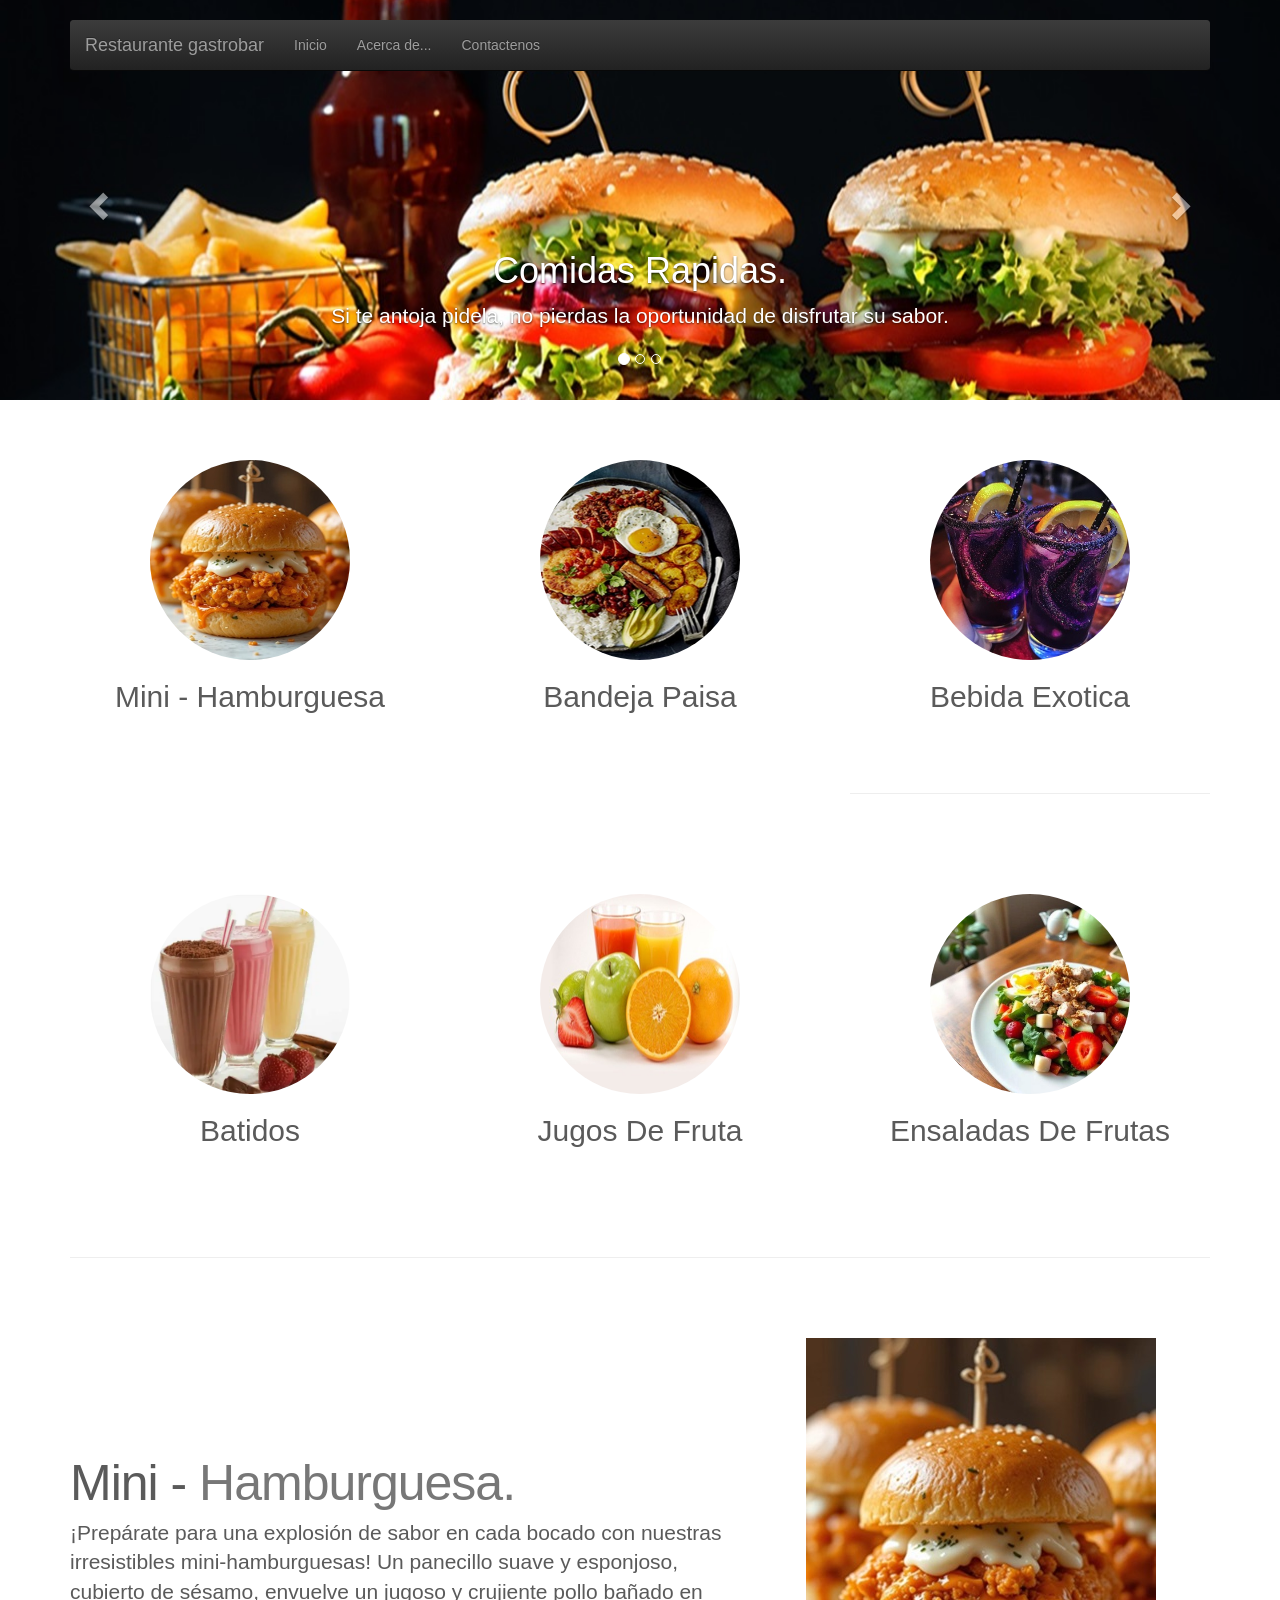
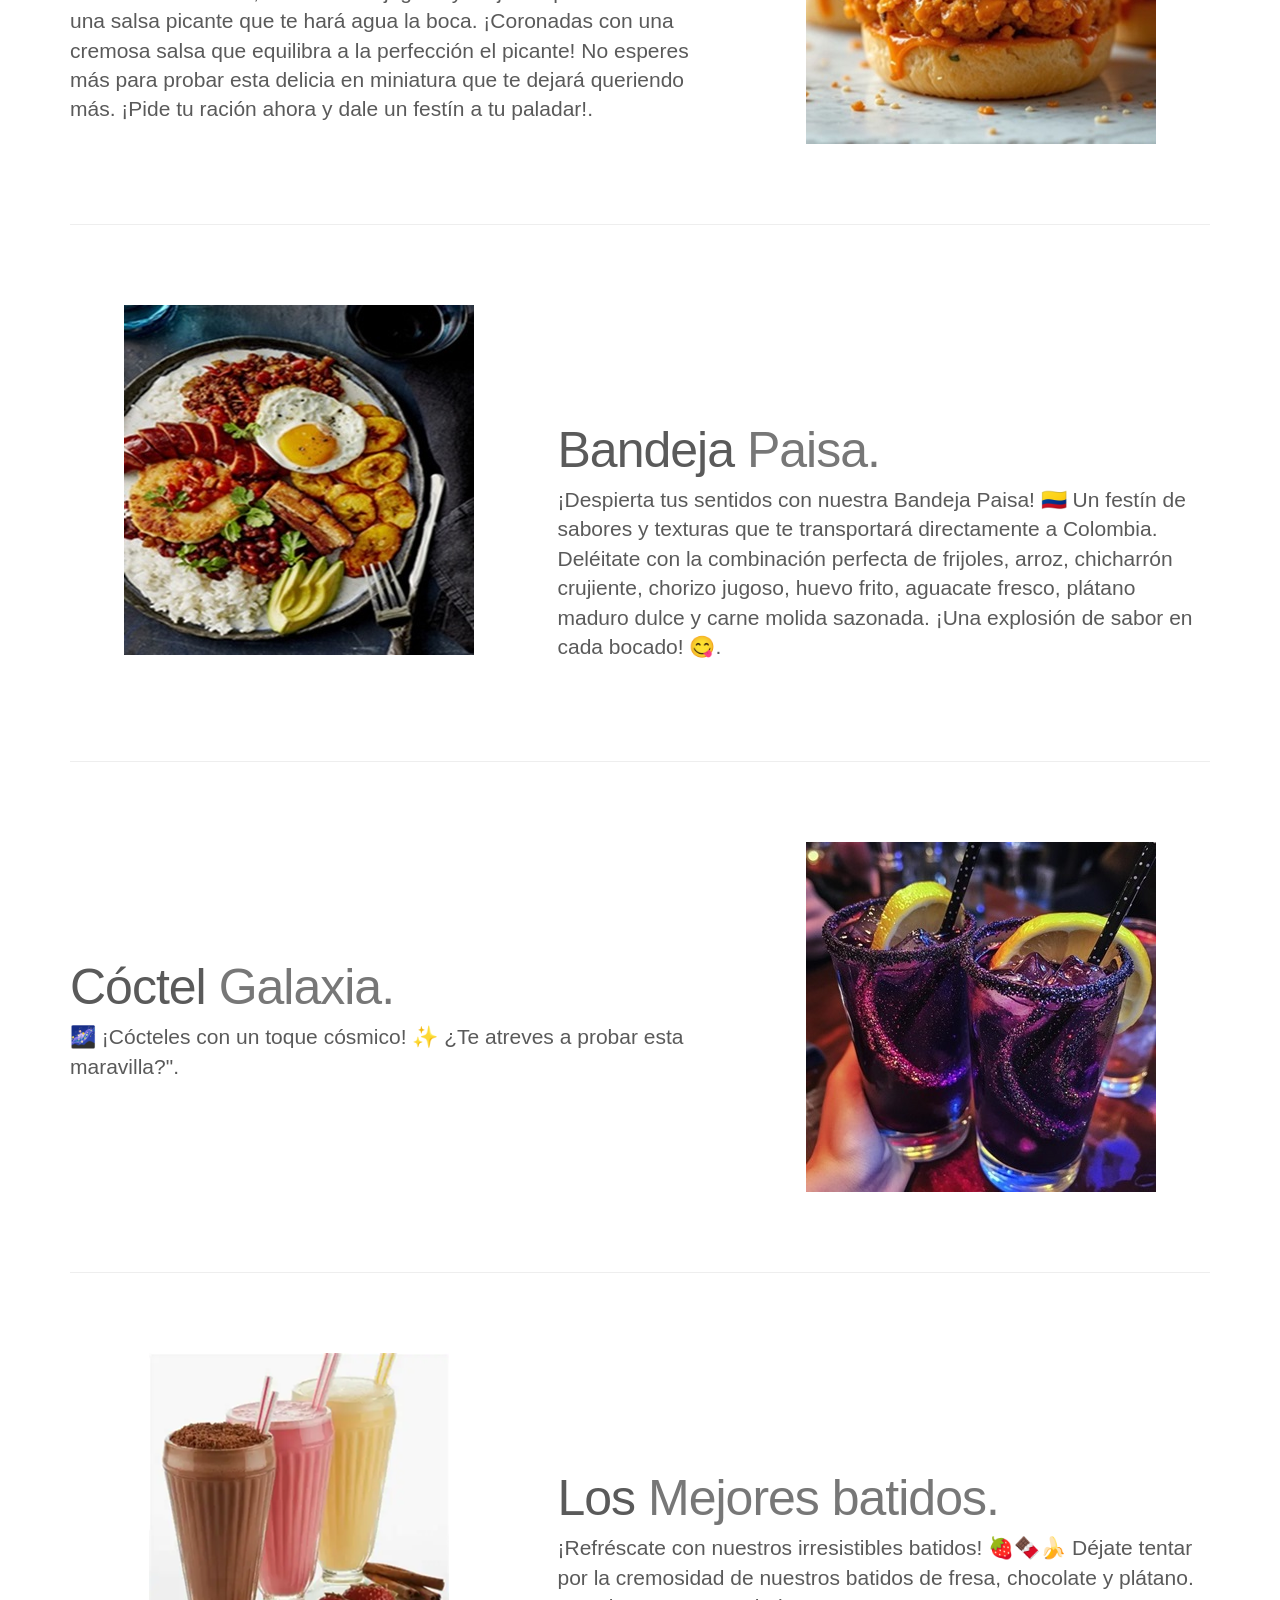
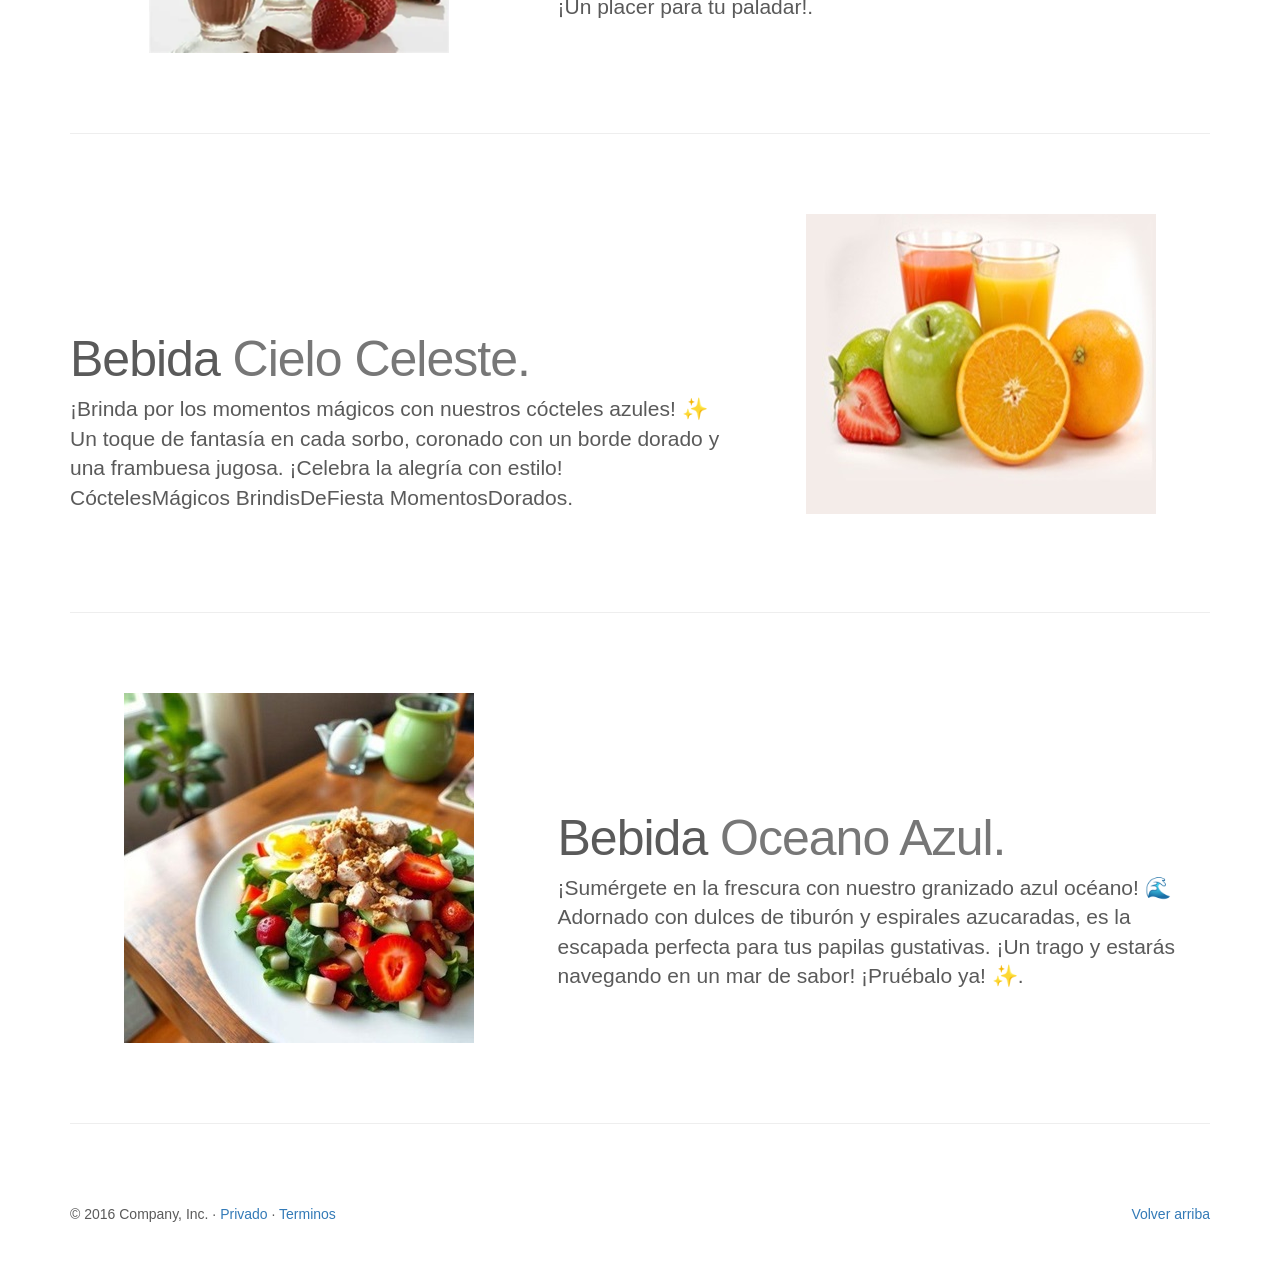
==== index.html @ e4149eae "Restore index.html with original content" ====
<!doctype html>
<html lang="es">
  <head>
    <meta charset="utf-8">
    <meta http-equiv="X-UA-Compatible" content="IE=edge">
    <meta name="viewport" content="width=device-width, initial-scale=1">
    <!-- Las 3 meta etiquetas anteriores *deben* ir primero en el encabezado; cualquier otro contenido del encabezado debe ir *después* de estas etiquetas    -->
    <meta name="description" content="">
    <meta name="author" content="">
    <link rel="icon" href="../../favicon.ico">
    <link rel="canonical" href="https://getbootstrap.com/docs/3.4/examples/carousel/">

    <title>Ejemplo de pagina web</title>

   <!-- CSS más reciente compilado y minificado -->
<link rel="stylesheet" href="https://cdn.jsdelivr.net/npm/bootstrap@3.4.1/dist/css/bootstrap.min.css" integrity="sha384-HSMxcRTRxnN+Bdg0JdbxYKrThecOKuH5zCYotlSAcp1+c8xmyTe9GYg1l9a69psu" crossorigin="anonymous">

<!--Tema opcional -->
<link rel="stylesheet" href="https://cdn.jsdelivr.net/npm/bootstrap@3.4.1/dist/css/bootstrap-theme.min.css" integrity="sha384-6pzBo3FDv/PJ8r2KRkGHifhEocL+1X2rVCTTkUfGk7/0pbek5mMa1upzvWbrUbOZ" crossorigin="anonymous">
    <link href="../../assets/css/ie10-viewport-bug-workaround.css" rel="stylesheet">
    <script src="../../assets/js/ie-emulation-modes-warning.js"></script>
    <link href="css/carrusel.css" rel="stylesheet">
  </head>
<!-- NAVBAR
================================================== -->
  <body>
    <div class="navbar-wrapper">
      <div class="container">
        <nav class="navbar navbar-inverse navbar-static-top">
          <div class="container">
            <div class="navbar-header">
              <button type="button" class="navbar-toggle collapsed" data-toggle="collapse" data-target="#navbar" aria-expanded="false" aria-controls="navbar">
                <span class="sr-only">Toggle navigation</span>
                <span class="icon-bar"></span>
                <span class="icon-bar"></span>
                <span class="icon-bar"></span>
              </button>
              <a class="navbar-brand" href="#">Restaurante gastrobar</a>
            </div>
            <div id="navbar" class="navbar-collapse collapse">
              <ul class="nav navbar-nav">
                <li><a href="#">Inicio</a></li>
                <li ><a href="informacion.html" target="_blank" rel="noopener noreferrer">Acerca de...</a></li>
                <li ><a href="contactos.html" target="_blank" rel="noopener noreferrer">Contactenos</a></li>
              </ul>
            </div>
          </div>
        </nav>
      </div>
    </div>


    <!-- Carrusel
    ================================================== -->
    <div id="myCarousel" class="carousel slide" data-ride="carousel">
      <!-- Indicadores -->
      <ol class="carousel-indicators">
        <li data-target="#myCarousel" data-slide-to="0" class="active"></li>
        <li data-target="#myCarousel" data-slide-to="1"></li>
        <li data-target="#myCarousel" data-slide-to="2"></li>
      </ol>
      <div class="carousel-inner" role="listbox">
        <div class="item active">
          <img class="first-slide" src="img/demo3.jpg" alt="First slide">
          <div class="container">
            <div class="carousel-caption">
              <h1>Comidas Rapidas.</h1>
              <p>Si te antoja pidela,  no pierdas la oportunidad de disfrutar su sabor.</p>
            </div>
          </div>
        </div>
        <div class="item">
          <img class="second-slide" src="img/bebida10.jpg" alt="Second slide">
          <div class="container">
            <div class="carousel-caption">
              <h1>Bebidas.</h1>
              <p>No solo probaras una si no que  disfrutaras de una mas.</p>
            </div>
          </div>
          </div>
          <div class="item">
           <img class="Third-slide" src="img/demo4.jpg" alt="Third slide">
           <div class="container">
            <div class="carousel-caption">
              <h1>Asados.</h1>
              <p>Probaras los mejores platos hechos a la plancha.</p>
            </div>
          </div>
        </div>
        
      </div>
      <a class="left carousel-control" href="#myCarousel" role="button" data-slide="prev">
        <span class="glyphicon glyphicon-chevron-left" aria-hidden="true"></span>
        <span class="sr-only">Previous</span>
      </a>
      <a class="right carousel-control" href="#myCarousel" role="button" data-slide="next">
        <span class="glyphicon glyphicon-chevron-right" aria-hidden="true"></span>
        <span class="sr-only">Next</span>
      </a>
    </div><!-- /.carrusel -->


    <!-- Mensajes de marketing y características
    ================================================== -->
    <!-- Envuelve el resto de la página en otro contenedor para centrar todo el contenido. -->

    <div class="container marketing">

      <!-- Tres columnas de texto debajo del carrusel -->
      <div class="row">
        <div class="col-lg-4">
          <a href="#destino-comida">
    <img class="img-circle" src="img/comida99.jpg" alt="Generic placeholder image" width="200" height="200"></a>
          <h2>Mini - Hamburguesa</h2>
          <p></p>
        </div><!-- /.col-lg-4 -->
        <div class="col-lg-4">
          <a href="#seccion-comida2"><img class="img-circle" src="img/comida2.jpg" alt="Generic placeholder image" width="200" height="200"></a>
          <h2>Bandeja Paisa</h2>
          
        </div><!-- /.col-lg-4 -->
        <div class="col-lg-4">
          <a href="#seccion-bebida"><img class="img-circle" src="img/bebida3.jpg" alt="Generic placeholder image" width="200" height="200"></a>
          <h2>Bebida Exotica</h2>
          <hr class="featurette-divider">
        </div><!-- /.col-lg-4 -->
         <div class="col-lg-4">
          <img class="img-circle" src="img/bebida11.webp" alt="Generic placeholder image" width="200" height="200">
          <h2>Batidos</h2>
                 
        </div><!-- /.col-lg-4 -->
        <div class="col-lg-4">
          <a href="#seccion-jugo"><img class="img-circle" src="img/bebida14.jpg" alt="Generic placeholder image" width="200" height="200"></a>
          <h2>Jugos De Fruta</h2>
                    
        </div><!-- /.col-lg-4 -->
        <div class="col-lg-4">
         <a href="#seccion-ensalada"> <img class="img-circle" src="img/ensalada2.jpeg" alt="Generic placeholder image" width="200" height="200"></a>
          <h2>Ensaladas De Frutas</h2>
                   
        </div><!-- /.col-lg-4 -->
      </div><!-- /.row -->
      


      <!-- INICIAR LOS REPORTAJES  -->

      <hr class="featurette-divider">

      <div class="row featurette">
        <div class="col-md-7">
          <h2 class="featurette-heading">Mini - <span class="text-muted">Hamburguesa.</span></h2>
          <p class="lead">¡Prepárate para una explosión de sabor en cada bocado con nuestras irresistibles mini-hamburguesas! Un panecillo suave y esponjoso, cubierto de sésamo, envuelve un jugoso y crujiente pollo bañado en una salsa picante que te hará agua la boca. ¡Coronadas con una cremosa salsa que equilibra a la perfección el picante! No esperes más para probar esta delicia en miniatura que te dejará queriendo más. ¡Pide tu ración ahora y dale un festín a tu paladar!.</p>
        </div>
        <div class="col-md-5">
          <img class="featurette-image img-responsive center-block" src="img/comida100.jpg" alt="Generic placeholder image" id="destino-comida">
        </div>
      </div>

      <hr class="featurette-divider">

      <div class="row featurette">
        <div class="col-md-7 col-md-push-5">
          <h2 class="featurette-heading">Bandeja <span class="text-muted">Paisa.</span></h2>
          <p class="lead">¡Despierta tus sentidos con nuestra Bandeja Paisa! 🇨🇴 Un festín de sabores y texturas que te transportará directamente a Colombia. Deléitate con la combinación perfecta de frijoles, arroz, chicharrón crujiente, chorizo jugoso, huevo frito, aguacate fresco, plátano maduro dulce y carne molida sazonada. ¡Una explosión de sabor en cada bocado! 😋.</p>
        </div>
        <div class="col-md-5 col-md-pull-7">
          <img class="featurette-image img-responsive center-block" src="img/comida2.jpg" alt="Generic placeholder image" id="seccion-comida2">
        </div>
      </div>

      <hr class="featurette-divider">

      <div class="row featurette">
        <div class="col-md-7">
          <h2 class="featurette-heading">Cóctel   <span class="text-muted">Galaxia.</span></h2>
          <p class="lead">🌌 ¡Cócteles con un toque cósmico! ✨ ¿Te atreves a probar esta maravilla?".</p>
        </div>
        <div class="col-md-5">
          <img class="featurette-image img-responsive center-block" src="img/bebida3.jpg" alt="Generic placeholder image" id="seccion-bebida">
        </div>
      </div>
      <hr class="featurette-divider">

      <div class="row featurette">
        <div class="col-md-7 col-md-push-5">
          <h2 class="featurette-heading">Los <span class="text-muted">Mejores batidos.</span></h2>
          <p class="lead">¡Refréscate con nuestros irresistibles batidos! 🍓🍫🍌
                           Déjate tentar por la cremosidad de nuestros batidos de fresa, chocolate y plátano. ¡Un placer para tu paladar!.</p>
        </div>
        <div class="col-md-5 col-md-pull-7">
          <img class="featurette-image img-responsive center-block" src="img/bebida15.png" alt="Generic placeholder image" id="seccion-comida2">
        </div>
      </div>
      <hr class="featurette-divider">
     
      <div class="row featurette">
        <div class="col-md-7">
          <h2 class="featurette-heading">Bebida  <span class="text-muted">Cielo Celeste.</span></h2>
          <p class="lead">¡Brinda por los momentos mágicos con nuestros cócteles azules! ✨ Un toque de fantasía en cada sorbo, coronado con un borde dorado y una frambuesa jugosa. ¡Celebra la alegría con estilo! CóctelesMágicos BrindisDeFiesta MomentosDorados.</p>
        </div>
        <div class="col-md-5">
          <img class="featurette-image img-responsive center-block" src="img/bebida14.jpg" alt="Generic placeholder image" id="seccion-jugo">
        </div>
      </div>
      <hr class="featurette-divider">

      <div class="row featurette">
        <div class="col-md-7 col-md-push-5">
          <h2 class="featurette-heading">Bebida <span class="text-muted">Oceano Azul.</span></h2>
          <p class="lead">¡Sumérgete en la frescura con nuestro granizado azul océano! 🌊 Adornado con dulces de tiburón y espirales azucaradas, es la escapada perfecta para tus papilas gustativas. ¡Un trago y estarás navegando en un mar de sabor! ¡Pruébalo ya! ✨.</p>
        </div>
        <div class="col-md-5 col-md-pull-7">
          <img class="featurette-image img-responsive center-block" src="img/ensalada2.jpeg" alt="Generic placeholder image" id="seccion-ensalada">
        </div>
      </div>
      <hr class="featurette-divider">

      
      
      <!-- /TERMINAR LOS REPORTAJES -->


      <!-- FOOTER -->
      <footer>
        <p class="pull-right"><a href="#">Volver arriba</a></p>
        <p>&copy; 2016 Company, Inc. &middot; <a href="#">Privado</a> &middot; <a href="#">Terminos</a></p>
      </footer>

    </div><!-- /.contenedor -->


    <!-- Bootstrap core JavaScript
    ================================================== -->
    <!-- Colocado al final del documento para que las páginas se carguen más rápido -->
    <script src="https://code.jquery.com/jquery-1.12.4.min.js" integrity="sha384-nvAa0+6Qg9clwYCGGPpDQLVpLNn0fRaROjHqs13t4Ggj3Ez50XnGQqc/r8MhnRDZ" crossorigin="anonymous"></script>
    <script>window.jQuery || document.write('<script src="../../assets/js/vendor/jquery.min.js"><\/script>')</script>
    <script src="https://cdn.jsdelivr.net/npm/bootstrap@3.4.1/dist/js/bootstrap.min.js" integrity="sha384-aJ21OjlMXNL5UyIl/XNwTMqvzeRMZH2w8c5cRVpzpU8Y5bApTppSuUkhZXN0VxHd" crossorigin="anonymous"></script>  
    <!-- Solo para hacer que nuestras imágenes de marcador de posición funcionen. ¡No copies realmente la siguiente línea! -->
    <script src="../../assets/js/vendor/holder.min.js"></script>
    <!-- IE10 viewport hack for Surface/desktop Windows 8 bug -->
    <script src="../../assets/js/ie10-viewport-bug-workaround.js"></script>
  </body>
</html>
---- css/carrusel.css ----
/* ESTILOS GLOBALES
 * Espaciado debajo del pie de página y texto del cuerpo más ligero
* -------------------------------------------------- */

body {
  padding-bottom: 40px;
  color: #5a5a5a;
 
}


/* PERSONALIZAR LA BARRA DE NAVEGACIÓN
-------------------------------------------------- */

/* Clase especial en .container que rodea a .navbar, utilizada para posicionarla en su lugar. */
.navbar-wrapper {
  position: absolute;
  top: 0;
  right: 0;
  left: 0;
  z-index: 20;
}

/* Gira el relleno para una visualización adecuada en ventanas estrechas */
.navbar-wrapper > .container {
  padding-right: 0;
  padding-left: 0;
}
.navbar-wrapper .navbar {
  padding-right: 15px;
  padding-left: 15px;
}
.navbar-wrapper .navbar .container {
  width: auto;
}


/* PERSONALIZAR EL CARRUSEL
-------------------------------------------------- */

/* Clase base de carrusel */
.carousel-inner > .item > img {
  /* Asegura que la imagen siempre ocupe el 100% del ancho y la altura */
  width: 100%;
  height: 100%;
  /* Mantiene la proporción de la imagen y la hace cubrir el contenedor.
     Las partes sobrantes se recortan (crop). */
  object-fit: cover;
  /* El resto de tus propiedades, ajustadas: */
  position: absolute; /* Mantenemos el posicionamiento absoluto */
  top: 0;
  left: 0;
}

/* También es crucial ajustar la altura de los contenedores: */
.carousel .item {
  /* Establece una altura fija para el contenedor del slide.
     Asegúrate de que esta altura coincida con la altura que quieres para la imagen. */
  height: 400px; /* Cambiado de 250px a 450px para coincidir con la altura deseada */
  background-color: #777;
}

/* La altura del contenedor principal puede mantenerse o ajustarse según necesites */
.carousel {
  height: 400px; /* Coincide con la altura del item */
  margin-bottom: 60px;

}


/* CONTENIDO DE MARKETING
-------------------------------------------------- */

/* Center align the text within the three columns below the carousel */
.marketing .col-lg-4 {
  margin-bottom: 20px;
  text-align: center;
}
.marketing h2 {
  font-weight: 400;
}
.marketing .col-lg-4 p {
  margin-right: 10px;
  margin-left: 10px;
}
/* --- ESTILOS PARA EL EFECTO DE IMAGEN (SOBRESALIR) --- */

/* Estilos base para la imagen con la clase img-circle */
.img-circle {
    /* Agrega una transición suave para la animación */
    transition: transform 0.3s ease-in-out, box-shadow 0.3s ease-in-out;
    
    /* 1. Mantenemos display: block; para la transformación. */
    display: block; 
    
    /* 2. ¡La Solución! Esto centra el elemento 'block' horizontalmente. */
    margin: 0 auto; 
}

/* Estilos al pasar el puntero (el efecto "sobresalir") */
.img-circle:hover {
    /* Escala: agranda la imagen ligeramente (por ejemplo, un 5%) */
    transform: scale(1.05); 
    
    /* Sombra: añade una sombra para el efecto de "elevación" */
    box-shadow: 0 8px 16px rgba(0, 0, 0, 0.3); 
    
    cursor: pointer; /* Cambia el cursor para indicar interactividad */
}


/* REPORTAJES
------------------------- */

.featurette-divider {
  margin: 80px 0; /* Deja más espacio entre los <hr> de Bootstrap */
}

/* Thin out the marketing headings */
.featurette-heading {
  font-weight: 300;
  line-height: 1;
  letter-spacing: -1px;
}


/* CSS RESPONSIVO
-------------------------------------------------- */

@media (min-width: 768px) {
  /* Posicionamiento de la barra de navegación foo */
  .navbar-wrapper {
    margin-top: 20px;
  }
  .navbar-wrapper .container {
    padding-right: 15px;
    padding-left: 15px;
  }
  .navbar-wrapper .navbar {
    padding-right: 0;
    padding-left: 0;
    border-radius: 4px; /* La barra de navegación se despega de la parte superior, así que redondeamos las esquinas */
  }

  /* Aumentar el tamaño del contenido del carrusel */
  .carousel-caption p {
    margin-bottom: 20px;
    font-size: 21px;
    line-height: 1.4;
  }

  .featurette-heading {
    font-size: 50px;
  }
} /* <--- ¡Esta llave cierra la media query de 768px! */

/* El siguiente bloque estaba incorrecto */
@media (min-width: 992px) {
  .featurette-heading { /* <-- ¡Llave de apertura añadida! */
    margin-top: 120px;
  } /* <-- ¡Llave de cierre añadida! */
}
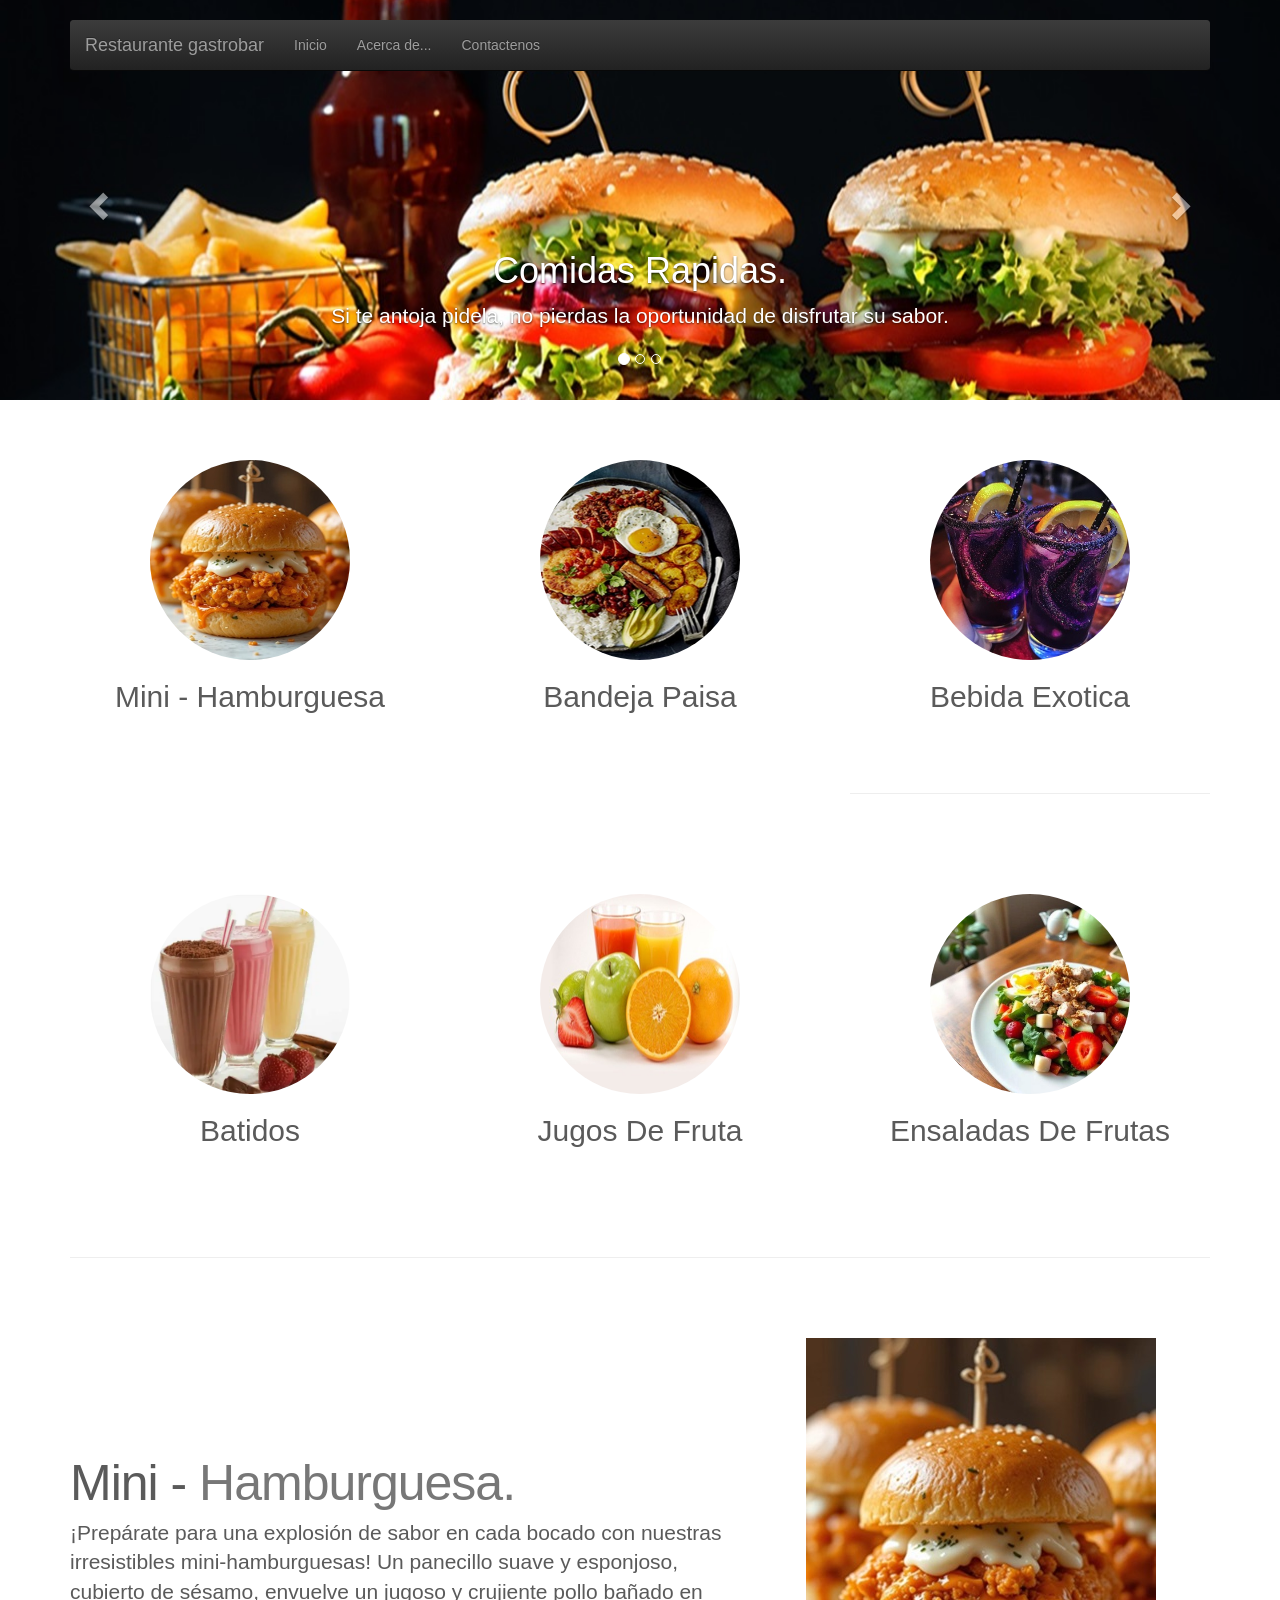
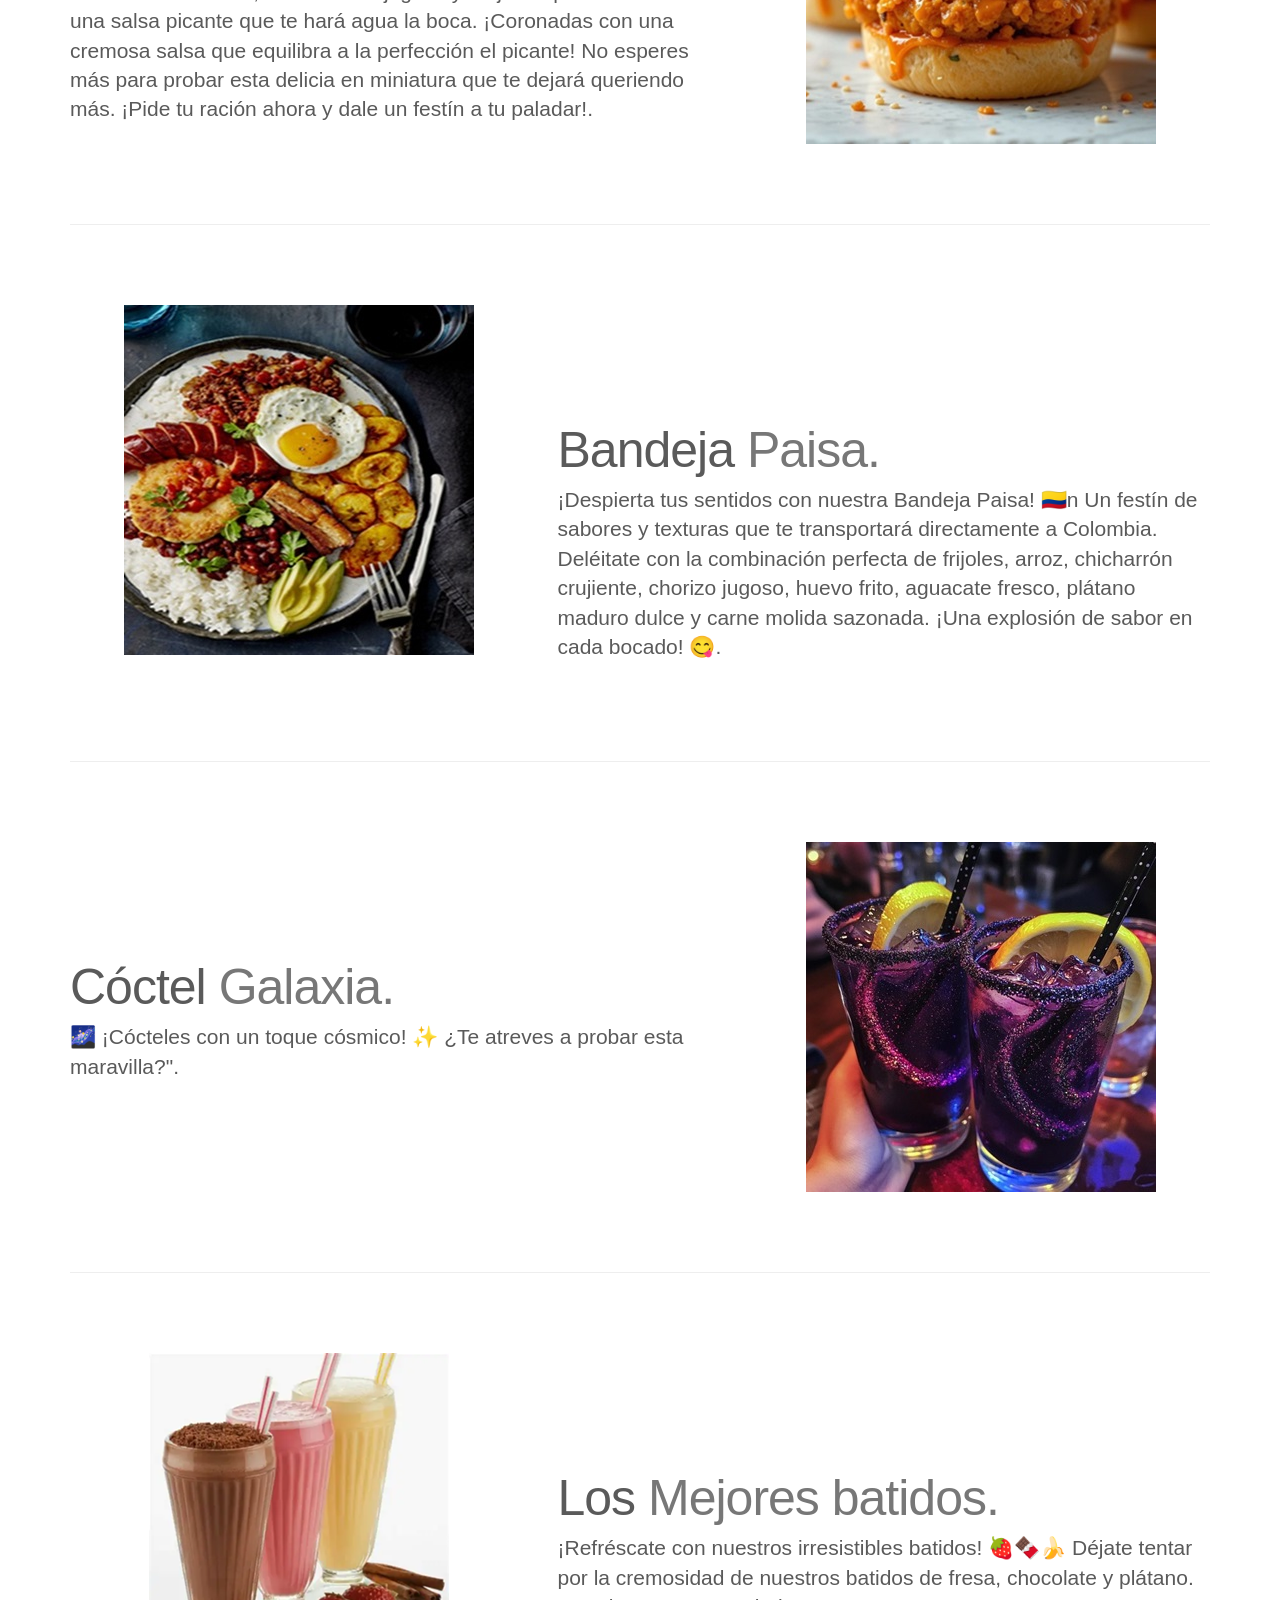
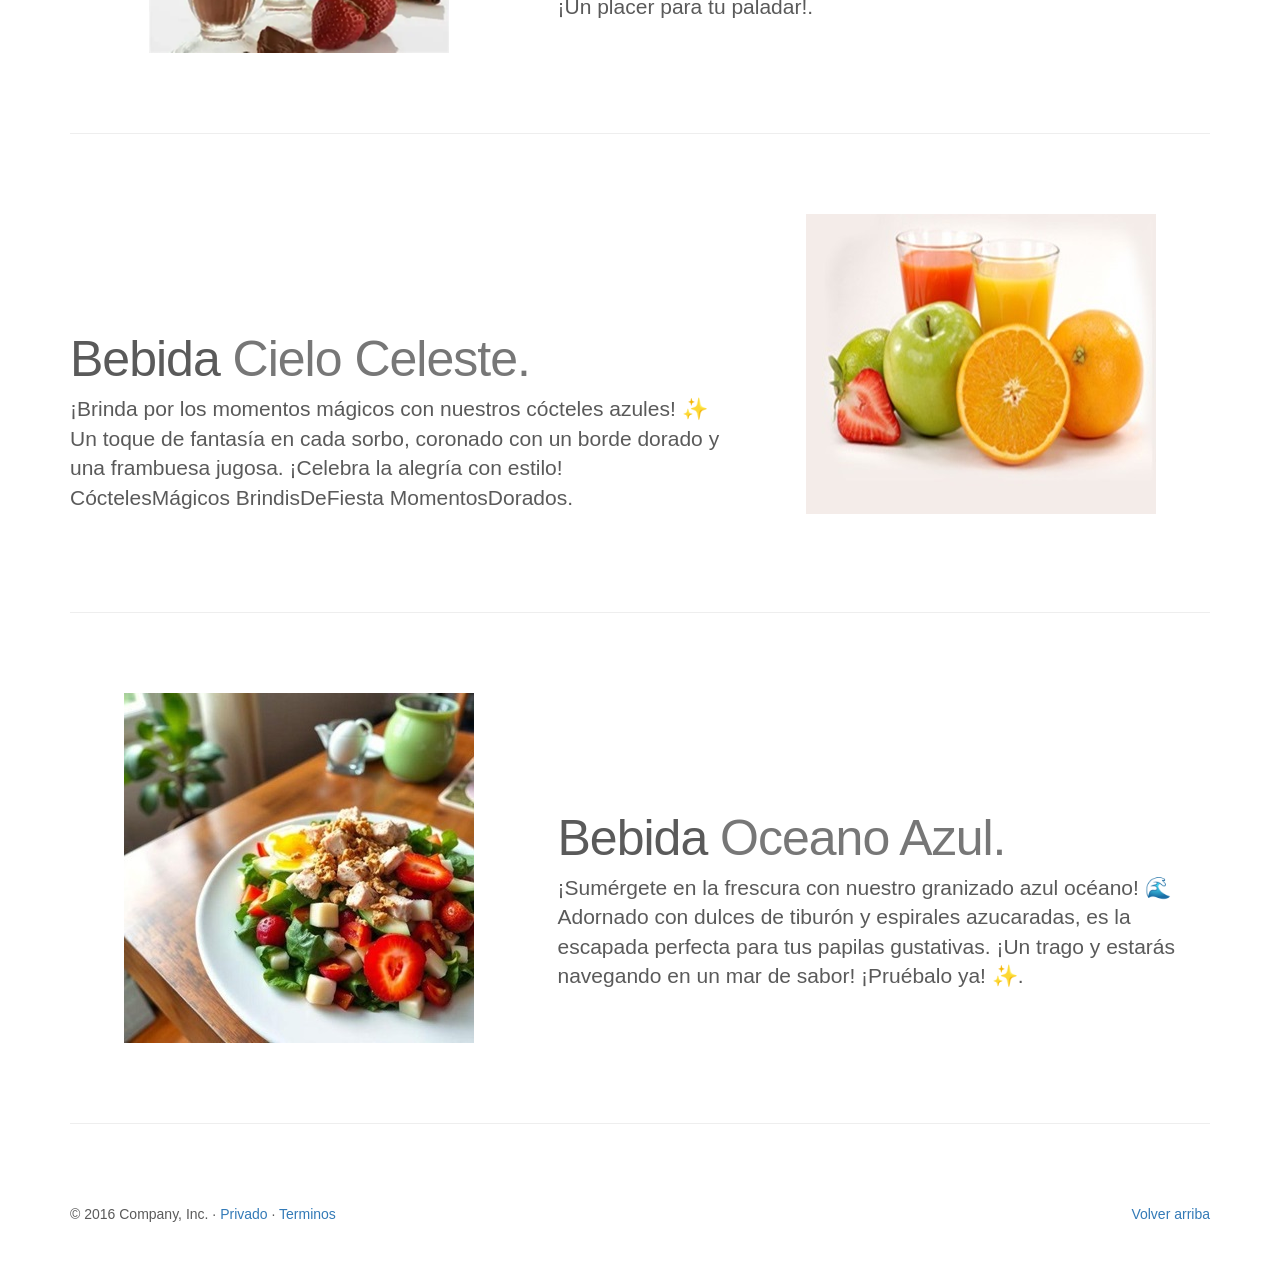
==== commit 0cb4dce3: "Restore index.html with original content" ====
--- a/index.html
+++ b/index.html
@@ -163,7 +163,7 @@
       <div class="row featurette">
         <div class="col-md-7 col-md-push-5">
           <h2 class="featurette-heading">Bandeja <span class="text-muted">Paisa.</span></h2>
-          <p class="lead">¡Despierta tus sentidos con nuestra Bandeja Paisa! 🇨🇴 Un festín de sabores y texturas que te transportará directamente a Colombia. Deléitate con la combinación perfecta de frijoles, arroz, chicharrón crujiente, chorizo jugoso, huevo frito, aguacate fresco, plátano maduro dulce y carne molida sazonada. ¡Una explosión de sabor en cada bocado! 😋.</p>
+          <p class="lead">¡Despierta tus sentidos con nuestra Bandeja Paisa! 🇨🇴n Un festín de sabores y texturas que te transportará directamente a Colombia. Deléitate con la combinación perfecta de frijoles, arroz, chicharrón crujiente, chorizo jugoso, huevo frito, aguacate fresco, plátano maduro dulce y carne molida sazonada. ¡Una explosión de sabor en cada bocado! 😋.</p>
         </div>
         <div class="col-md-5 col-md-pull-7">
           <img class="featurette-image img-responsive center-block" src="img/comida2.jpg" alt="Generic placeholder image" id="seccion-comida2">
@@ -245,3 +245,4 @@
 </html>
 
 
+
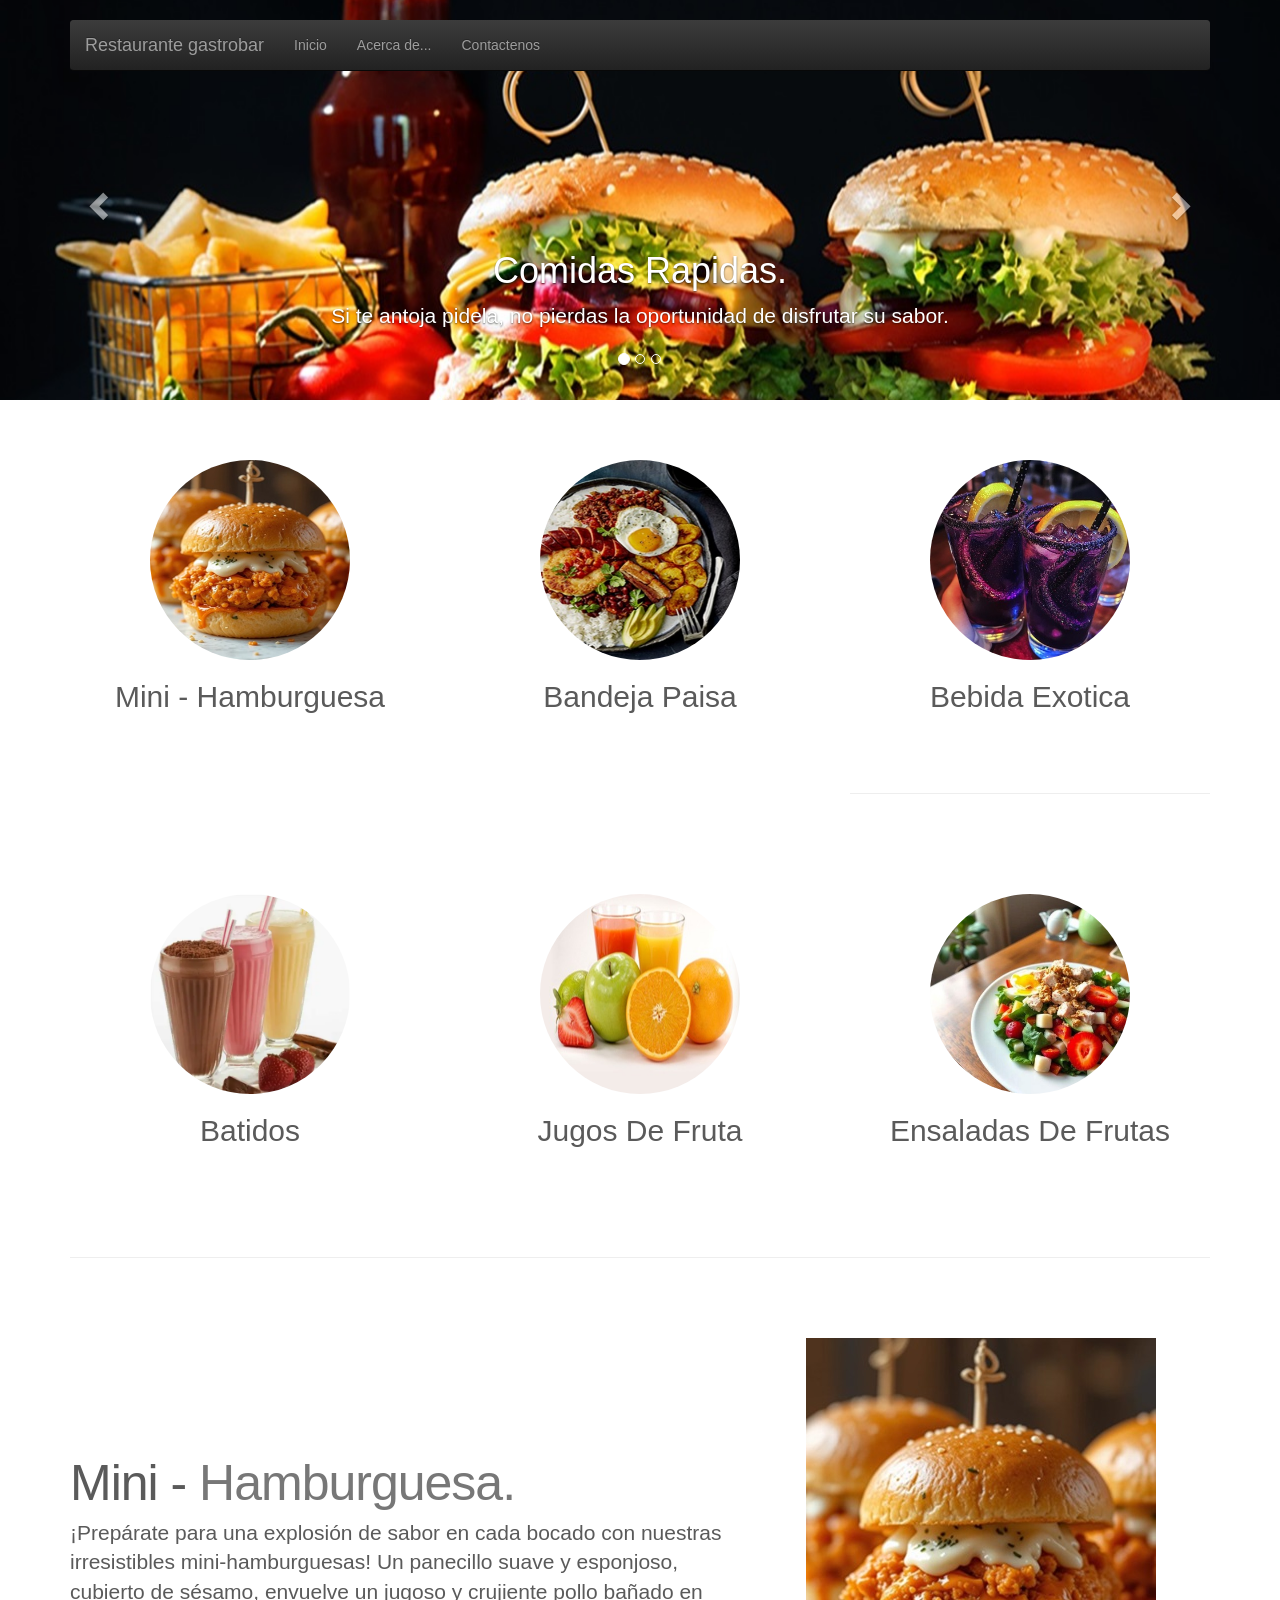
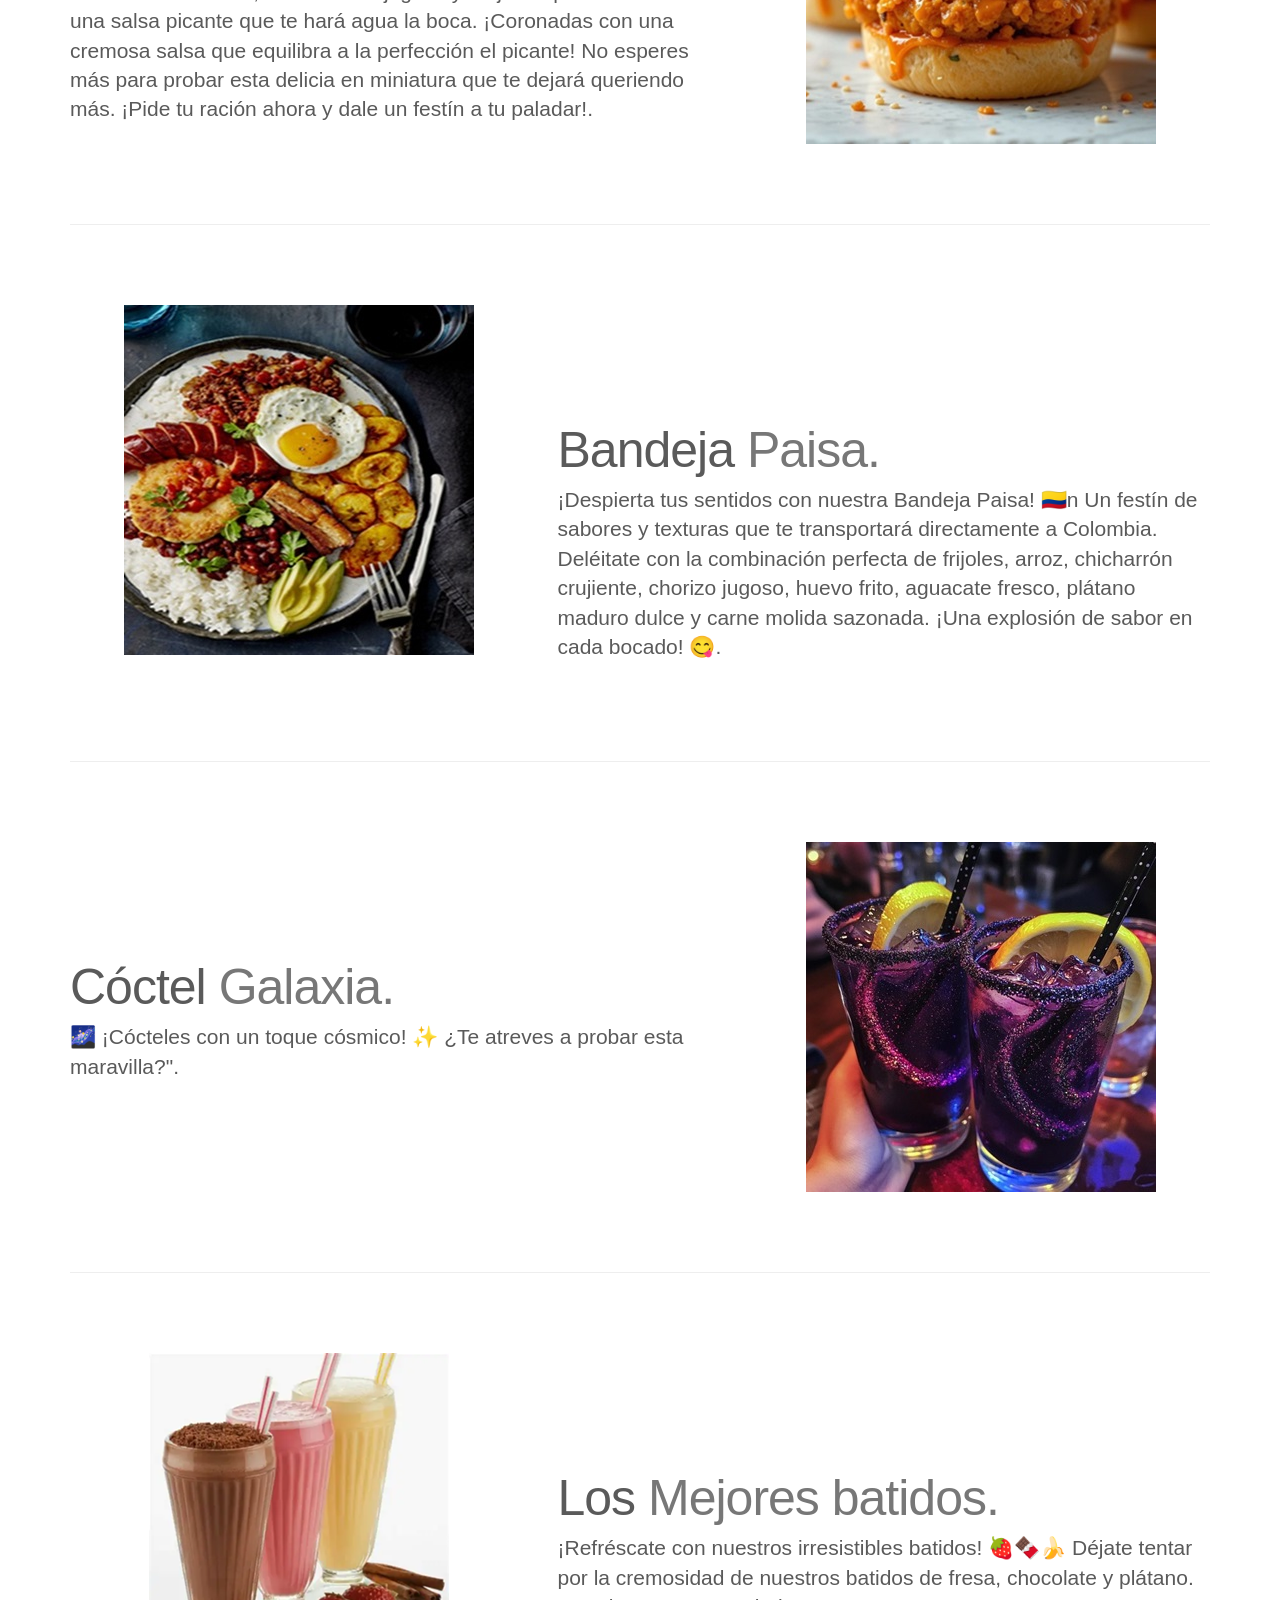
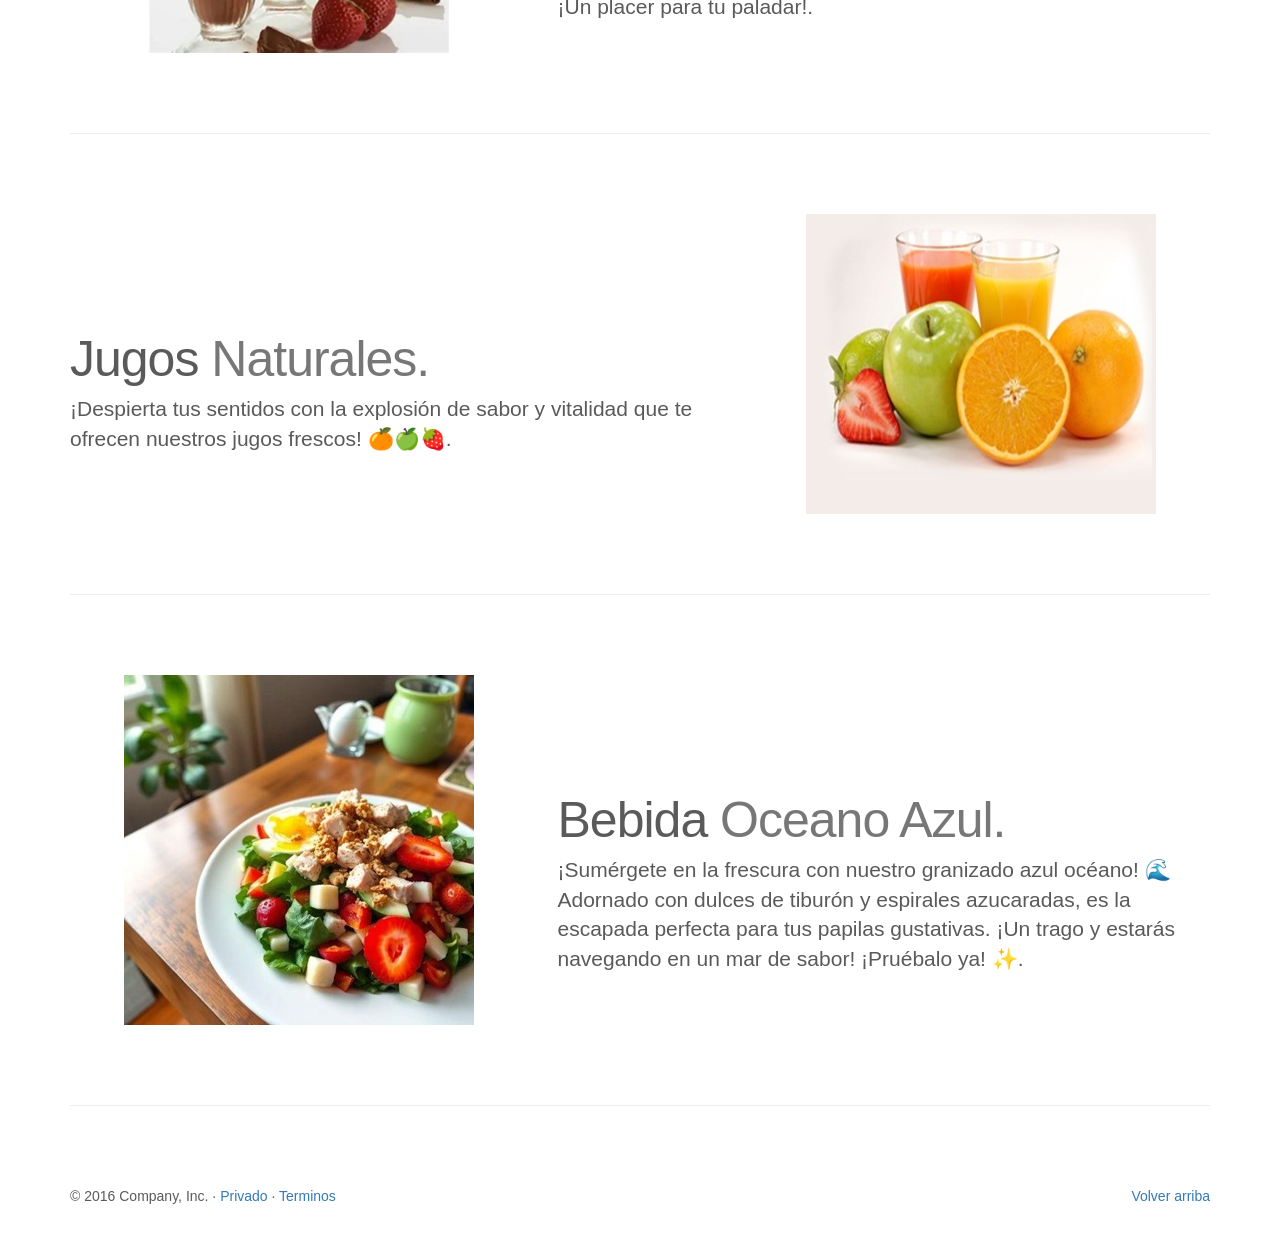
==== commit ec033d50: "Fix HTML encoding issues in index.html" ====
--- a/index.html
+++ b/index.html
@@ -197,8 +197,8 @@
      
       <div class="row featurette">
         <div class="col-md-7">
-          <h2 class="featurette-heading">Bebida  <span class="text-muted">Cielo Celeste.</span></h2>
-          <p class="lead">¡Brinda por los momentos mágicos con nuestros cócteles azules! ✨ Un toque de fantasía en cada sorbo, coronado con un borde dorado y una frambuesa jugosa. ¡Celebra la alegría con estilo! CóctelesMágicos BrindisDeFiesta MomentosDorados.</p>
+          <h2 class="featurette-heading">Jugos  <span class="text-muted">Naturales.</span></h2>
+          <p class="lead">¡Despierta tus sentidos con la explosión de sabor y vitalidad que te ofrecen nuestros jugos frescos! 🍊🍏🍓.</p>
         </div>
         <div class="col-md-5">
           <img class="featurette-image img-responsive center-block" src="img/bebida14.jpg" alt="Generic placeholder image" id="seccion-jugo">
@@ -246,3 +246,4 @@
 
 
 
+
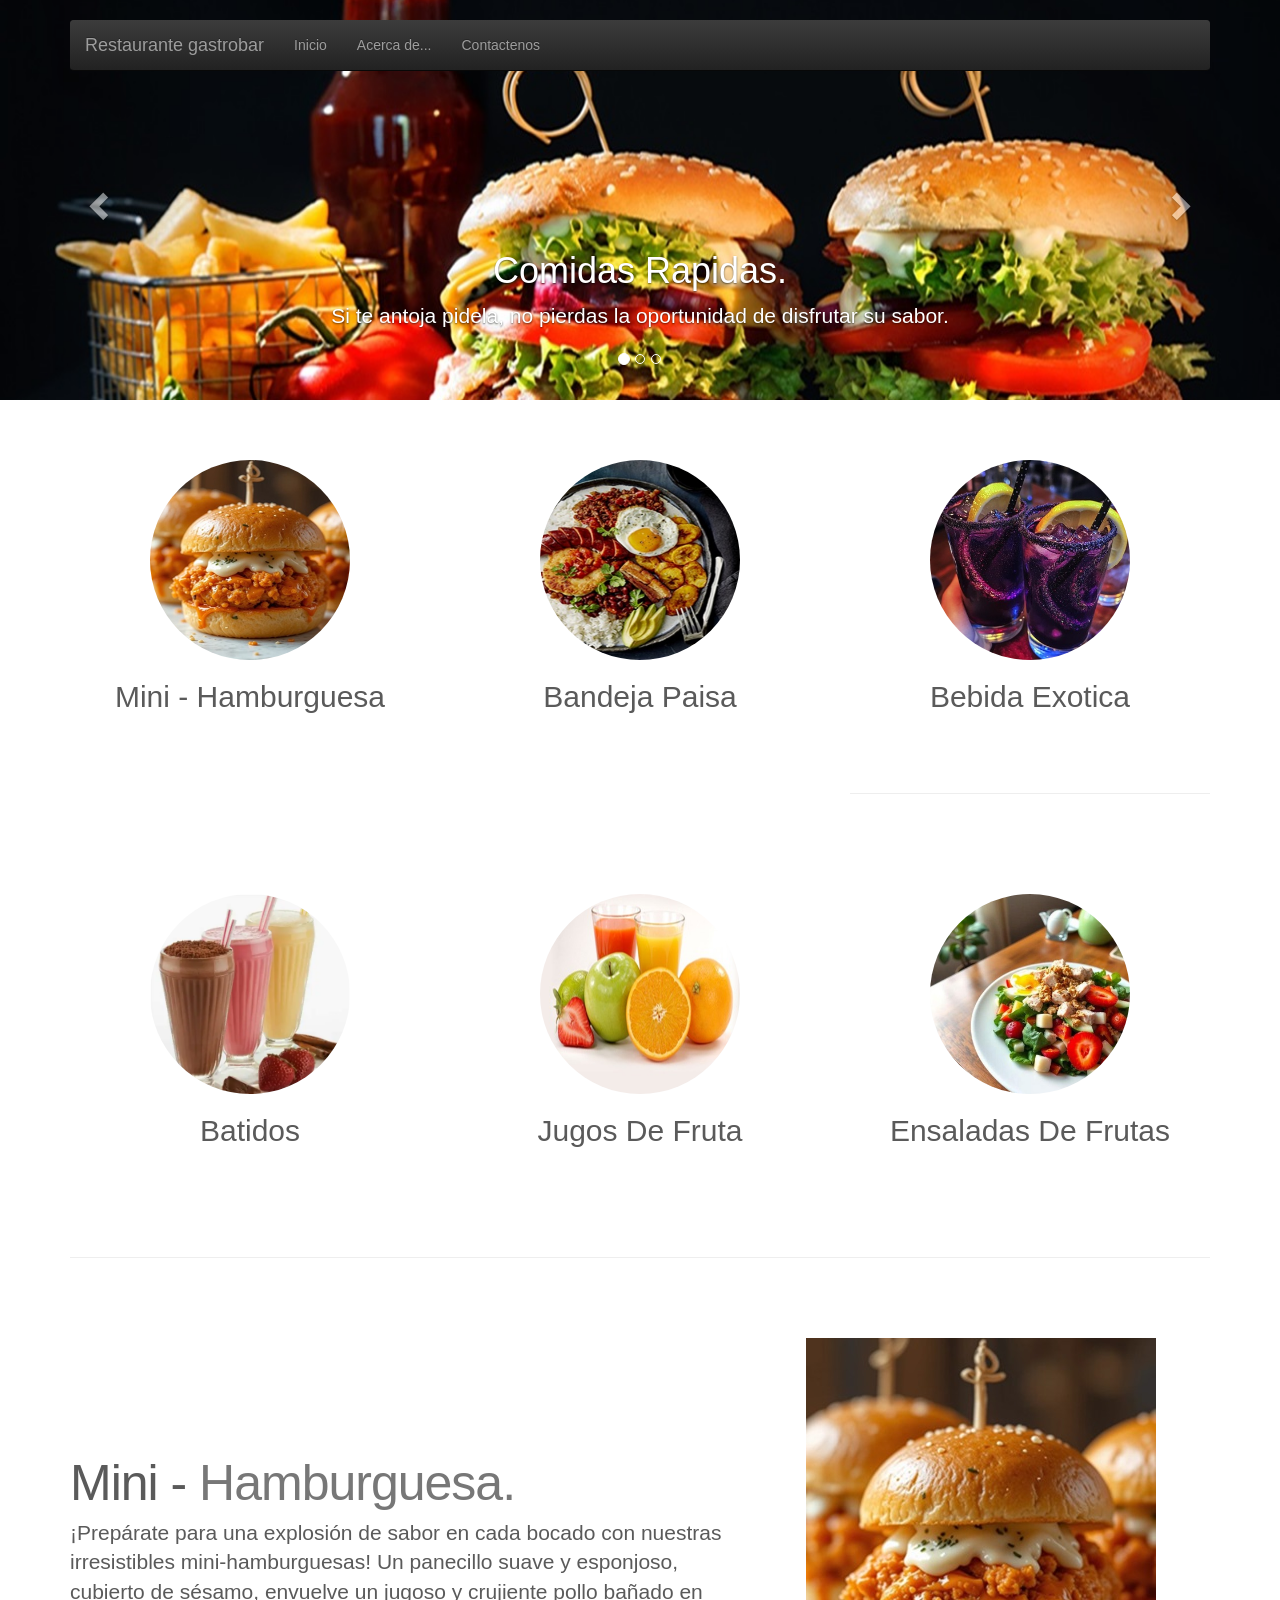
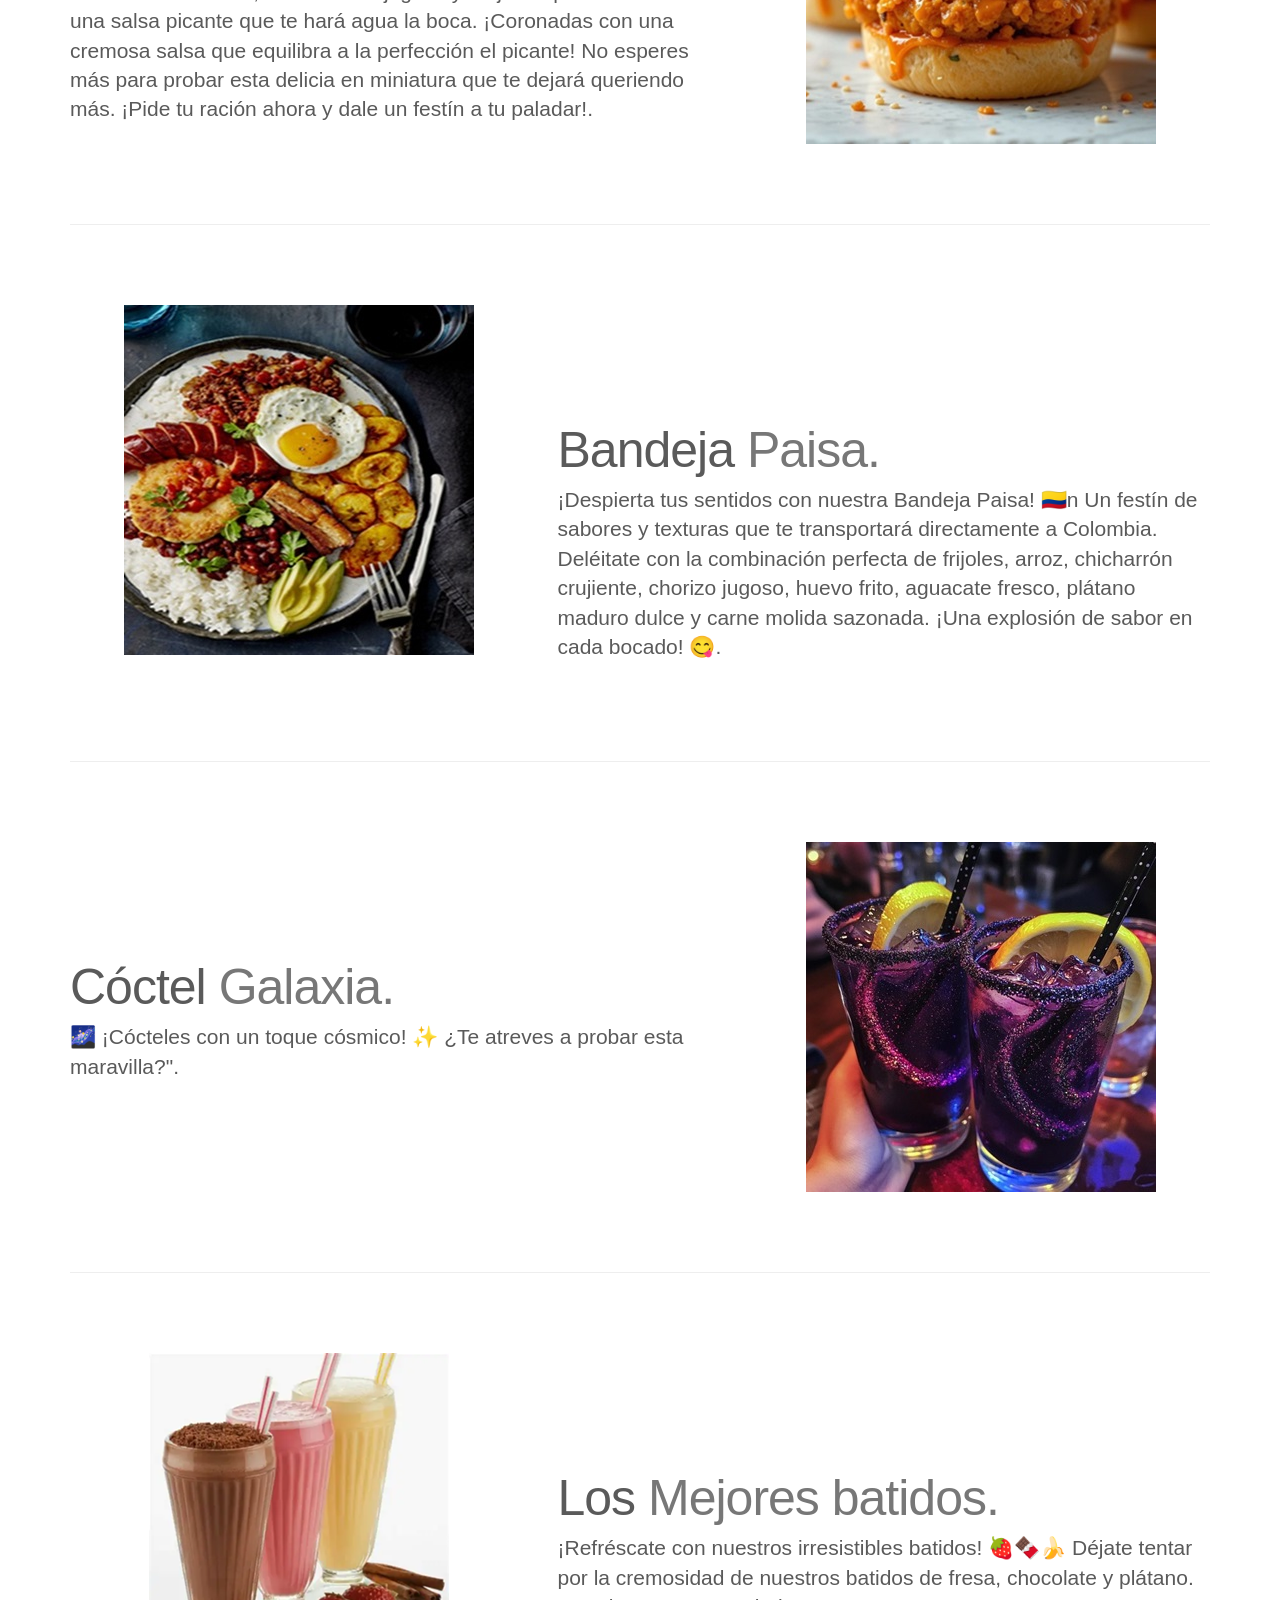
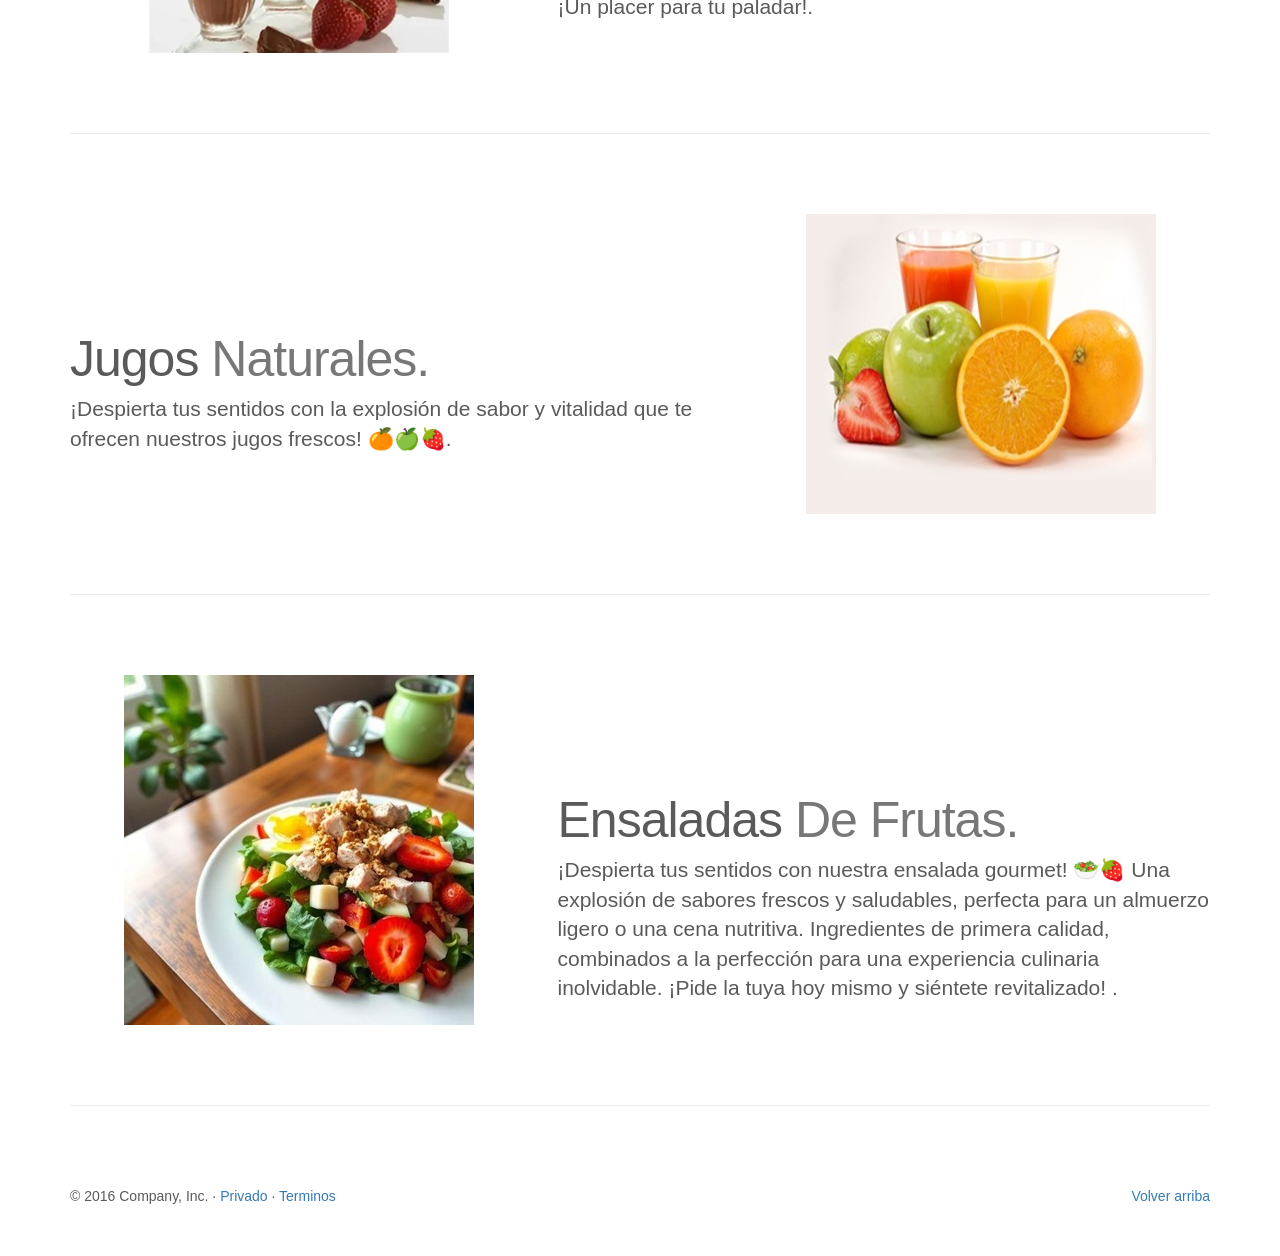
==== commit eba1a220: "Fix HTML encoding issues in index.html" ====
--- a/index.html
+++ b/index.html
@@ -208,8 +208,11 @@
 
       <div class="row featurette">
         <div class="col-md-7 col-md-push-5">
-          <h2 class="featurette-heading">Bebida <span class="text-muted">Oceano Azul.</span></h2>
-          <p class="lead">¡Sumérgete en la frescura con nuestro granizado azul océano! 🌊 Adornado con dulces de tiburón y espirales azucaradas, es la escapada perfecta para tus papilas gustativas. ¡Un trago y estarás navegando en un mar de sabor! ¡Pruébalo ya! ✨.</p>
+          <h2 class="featurette-heading">Ensaladas <span class="text-muted">De Frutas.</span></h2>
+          <p class="lead">¡Despierta tus sentidos con nuestra ensalada gourmet! 🥗🍓 
+            Una explosión de sabores frescos y saludables, perfecta para un almuerzo ligero o una cena 
+            nutritiva. Ingredientes de primera calidad, combinados a la perfección para una experiencia culinaria inolvidable.
+            ¡Pide la tuya hoy mismo y siéntete revitalizado! .</p>
         </div>
         <div class="col-md-5 col-md-pull-7">
           <img class="featurette-image img-responsive center-block" src="img/ensalada2.jpeg" alt="Generic placeholder image" id="seccion-ensalada">
@@ -247,3 +250,4 @@
 
 
 
+
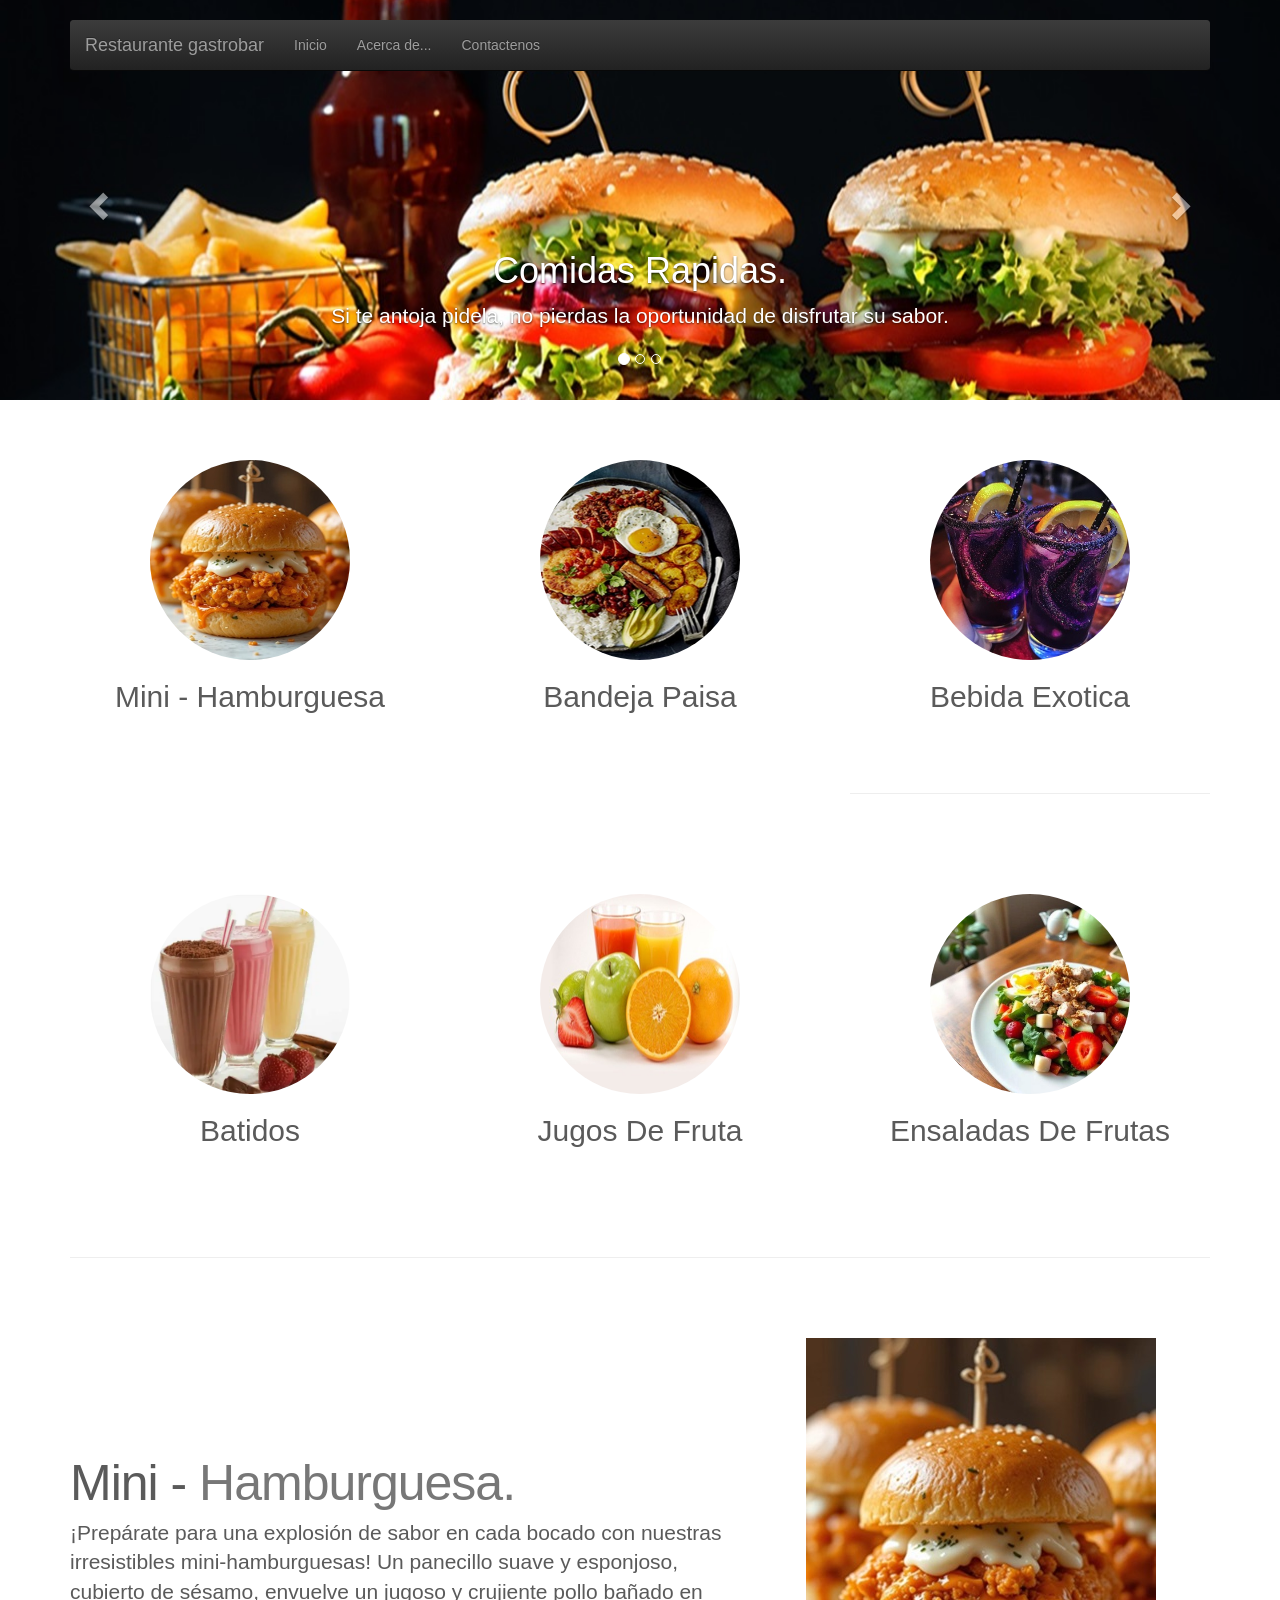
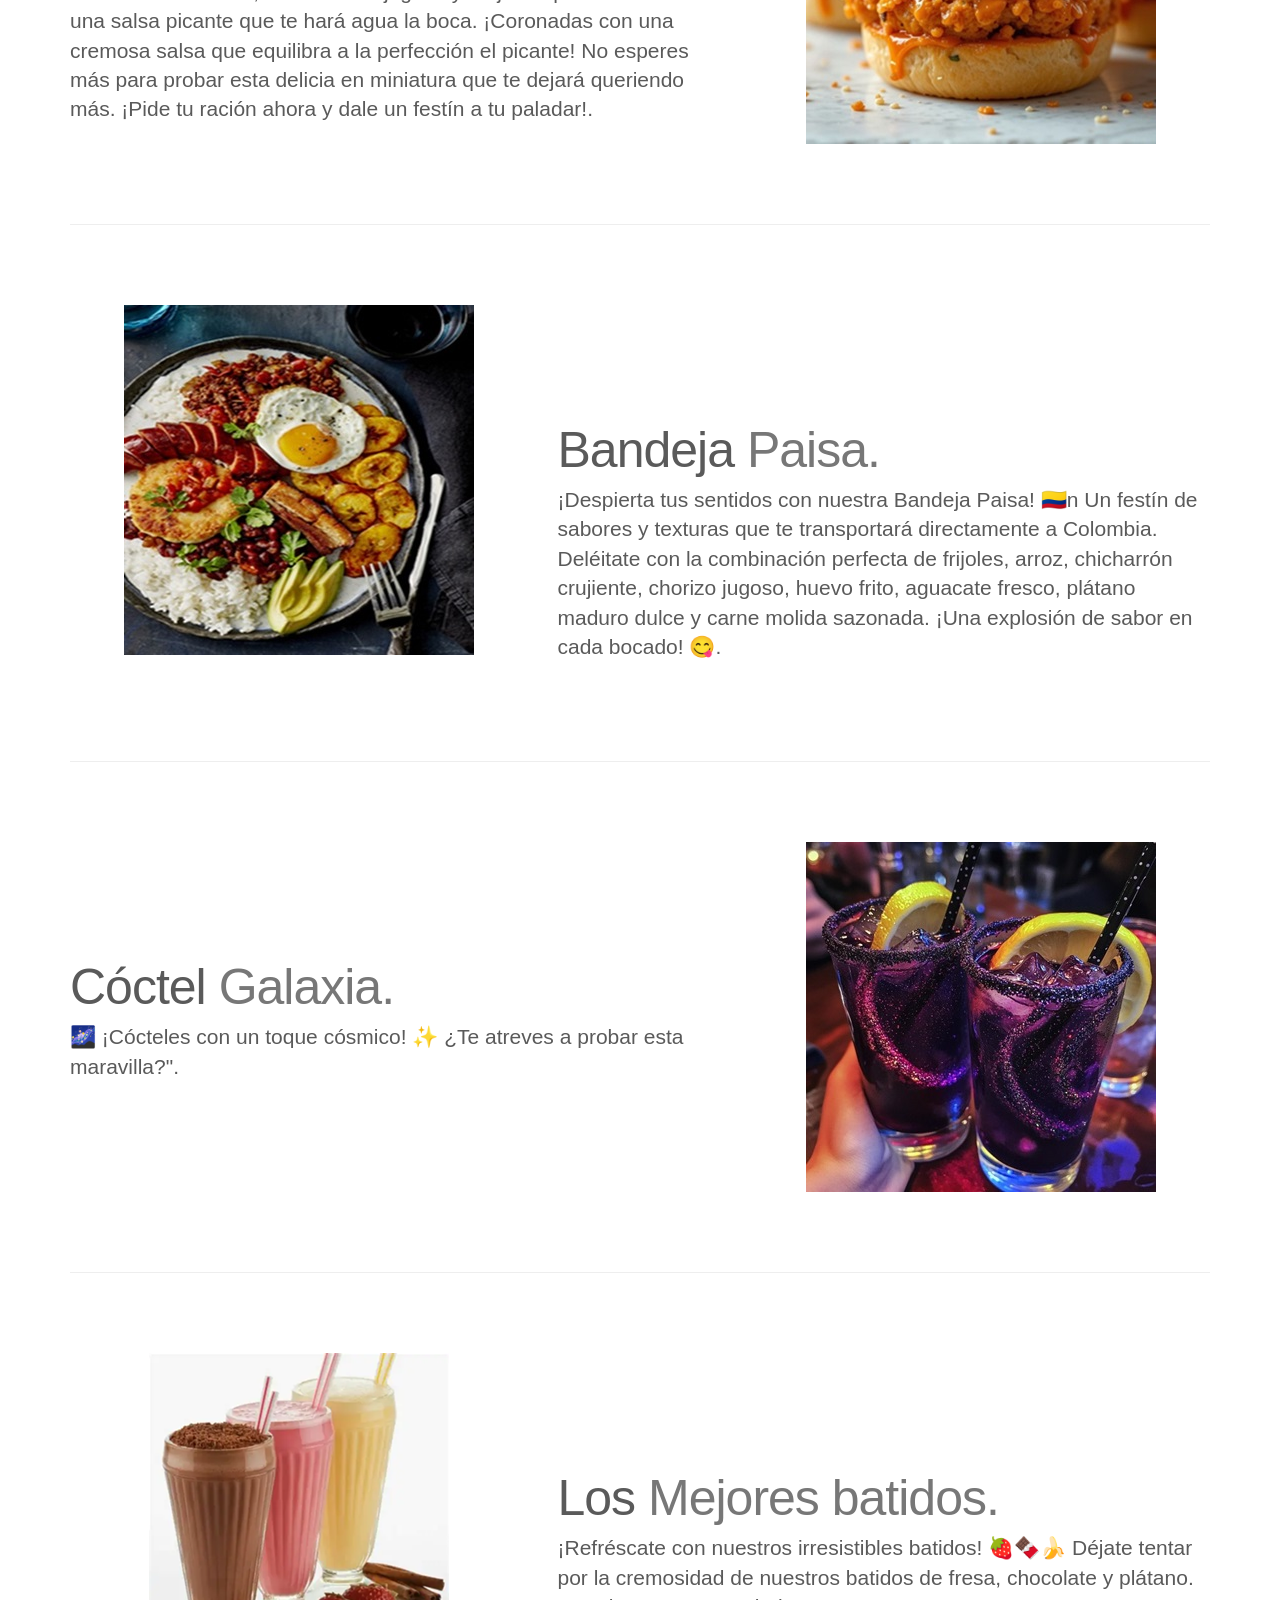
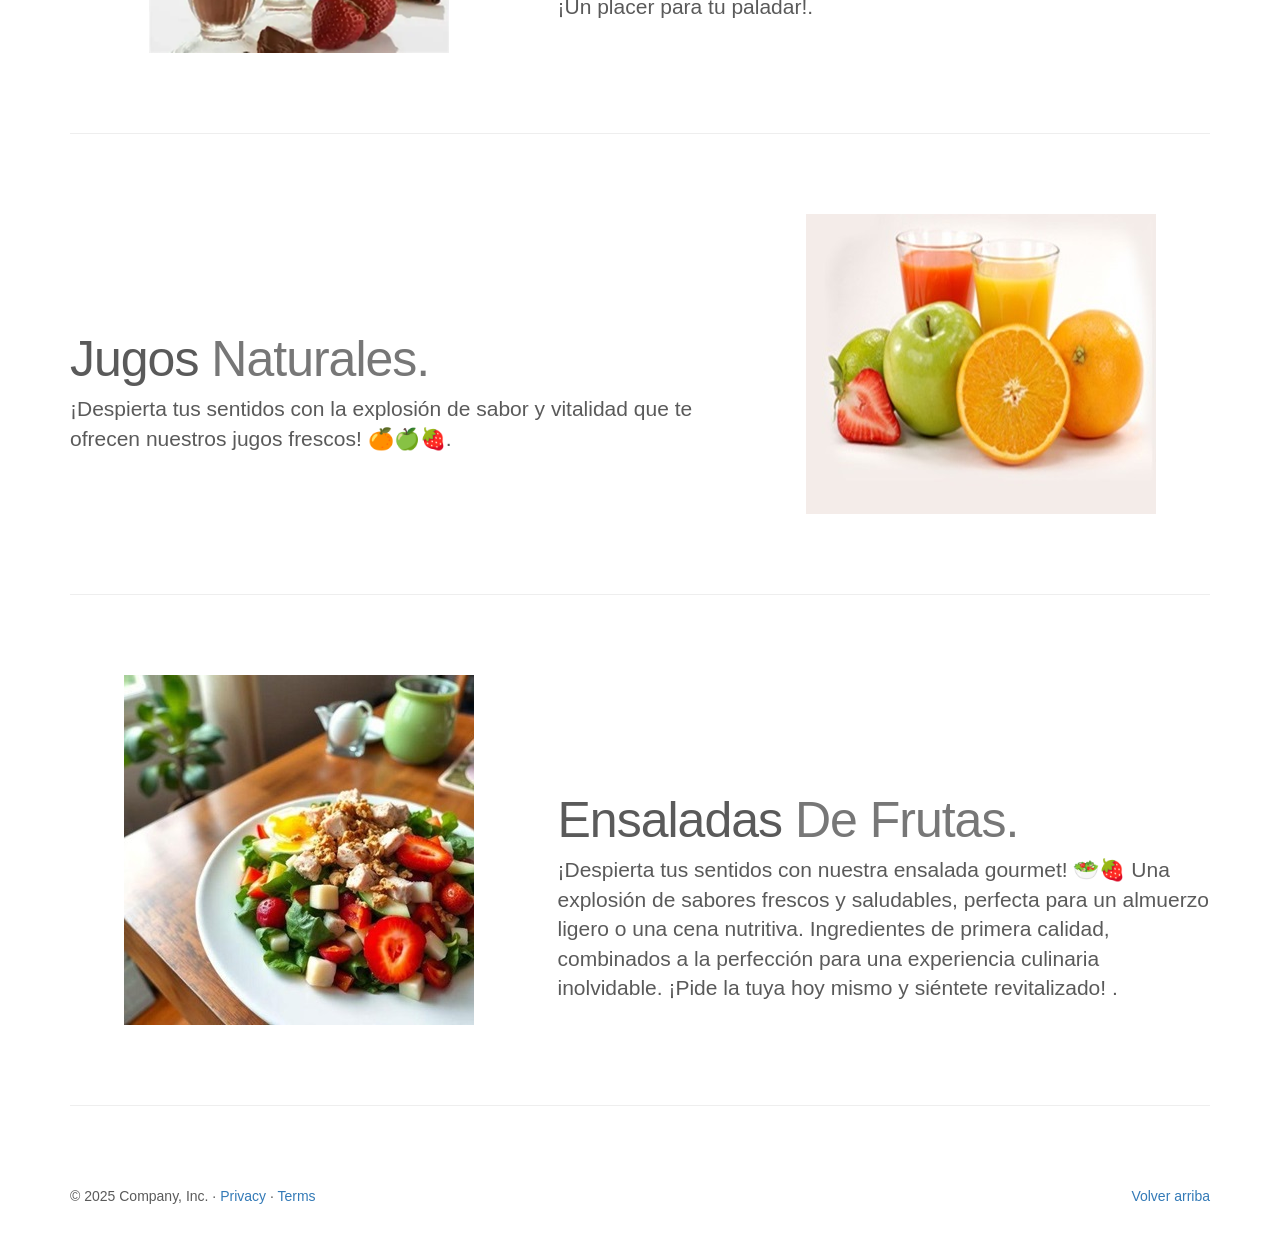
==== commit 1c0645a2: "Revise HTML structure and update copyright year Updated footer copyright year and improved HTML stru" ====
--- a/index.html
+++ b/index.html
@@ -228,7 +228,7 @@
       <!-- FOOTER -->
       <footer>
         <p class="pull-right"><a href="#">Volver arriba</a></p>
-        <p>&copy; 2016 Company, Inc. &middot; <a href="#">Privado</a> &middot; <a href="#">Terminos</a></p>
+        <p>&copy; 2025 Company, Inc. &middot; <a href="#">Privacy</a> &middot; <a href="#">Terms</a></p>
       </footer>
 
     </div><!-- /.contenedor -->
@@ -251,3 +251,4 @@
 
 
 
+
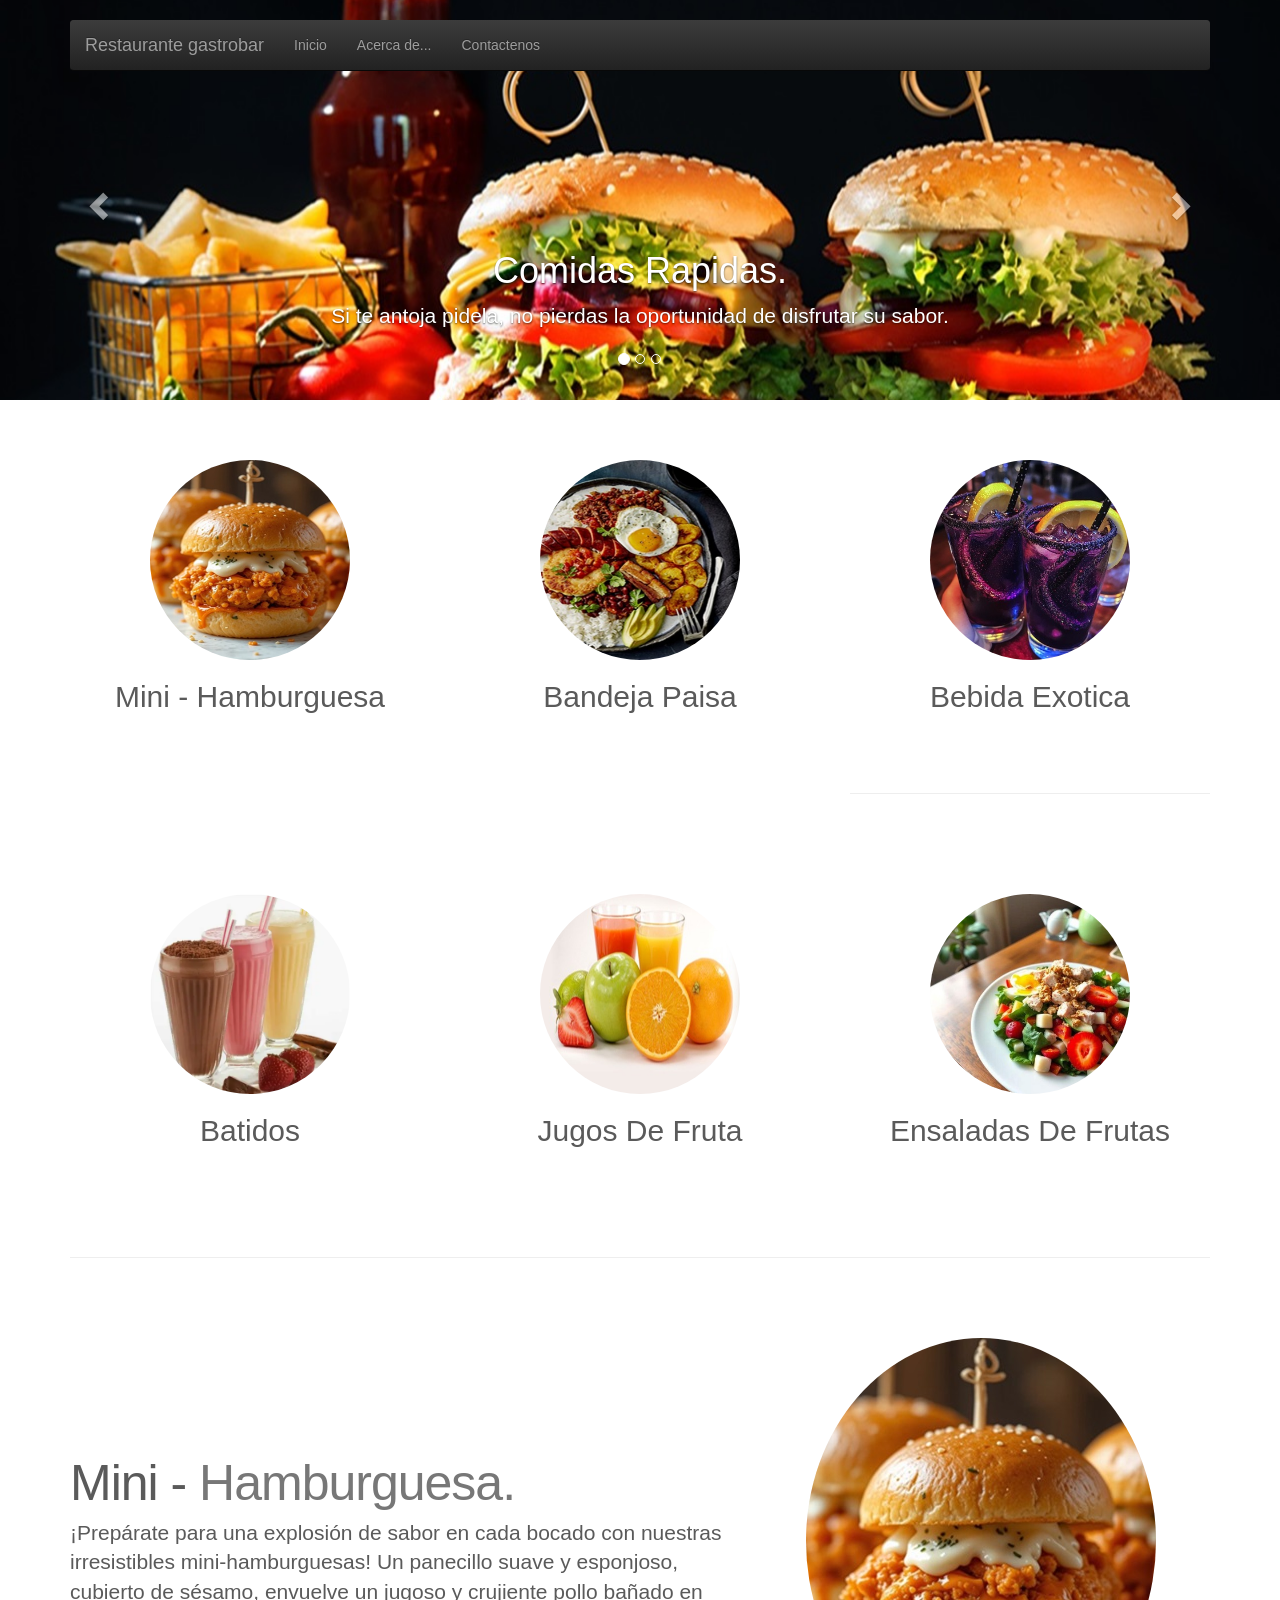
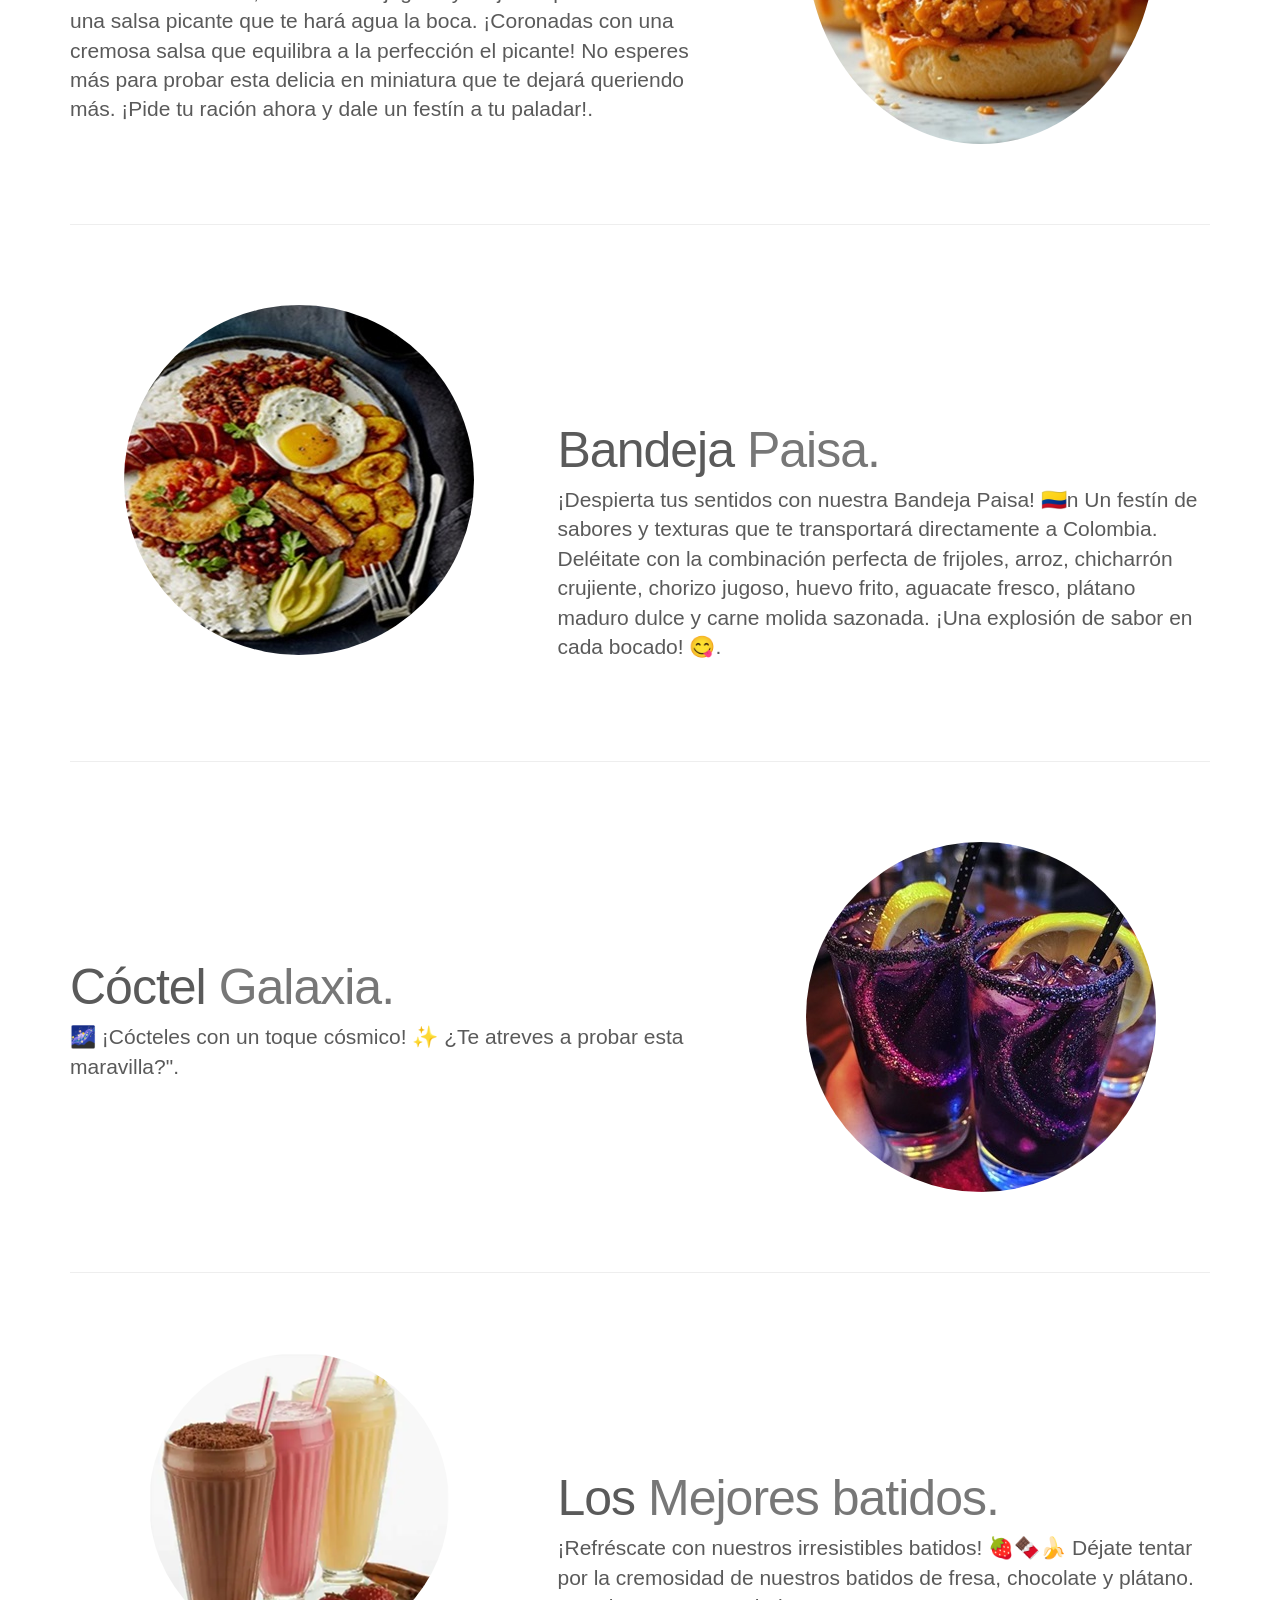
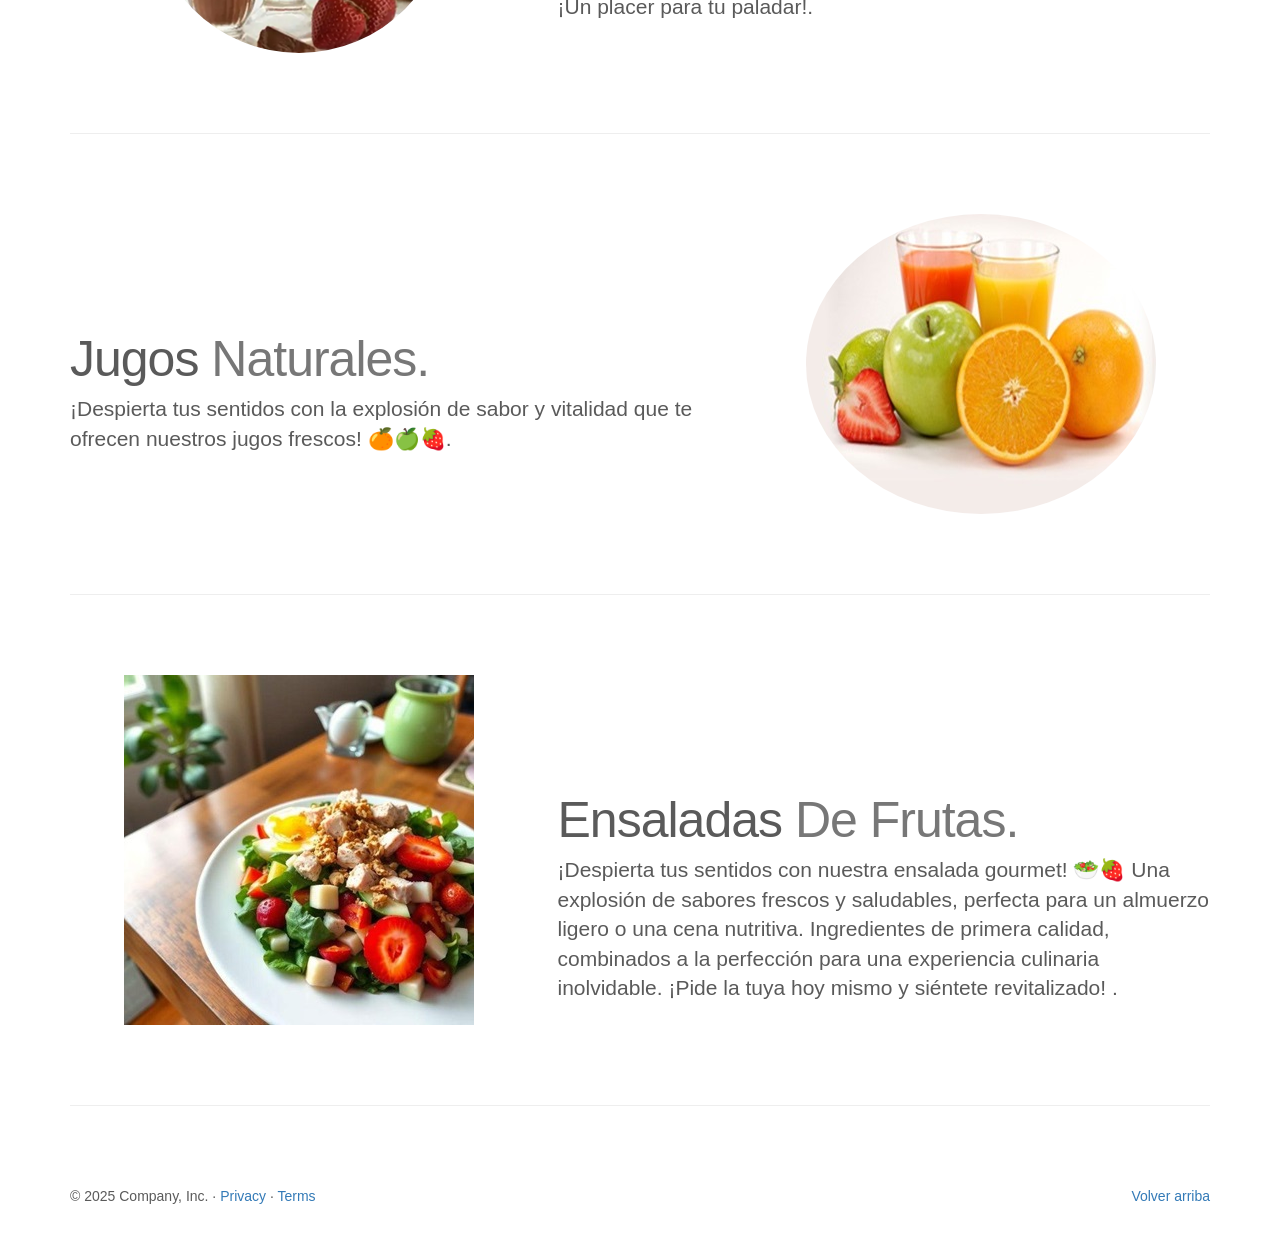
==== commit 5d27577c: "Fix HTML formatting and structure" ====
--- a/index.html
+++ b/index.html
@@ -107,7 +107,7 @@
 
     <div class="container marketing">
 
-      <!-- Tres columnas de texto debajo del carrusel -->
+      <!-- Seis columnas de texto debajo del carrusel -->
       <div class="row">
         <div class="col-lg-4">
           <a href="#destino-comida">
@@ -154,7 +154,7 @@
           <p class="lead">¡Prepárate para una explosión de sabor en cada bocado con nuestras irresistibles mini-hamburguesas! Un panecillo suave y esponjoso, cubierto de sésamo, envuelve un jugoso y crujiente pollo bañado en una salsa picante que te hará agua la boca. ¡Coronadas con una cremosa salsa que equilibra a la perfección el picante! No esperes más para probar esta delicia en miniatura que te dejará queriendo más. ¡Pide tu ración ahora y dale un festín a tu paladar!.</p>
         </div>
         <div class="col-md-5">
-          <img class="featurette-image img-responsive center-block" src="img/comida100.jpg" alt="Generic placeholder image" id="destino-comida">
+          <img class="featurette-image img-responsive center-block img-circle" src="img/comida100.jpg" alt="Generic placeholder image" id="destino-comida">
         </div>
       </div>
 
@@ -166,7 +166,7 @@
           <p class="lead">¡Despierta tus sentidos con nuestra Bandeja Paisa! 🇨🇴n Un festín de sabores y texturas que te transportará directamente a Colombia. Deléitate con la combinación perfecta de frijoles, arroz, chicharrón crujiente, chorizo jugoso, huevo frito, aguacate fresco, plátano maduro dulce y carne molida sazonada. ¡Una explosión de sabor en cada bocado! 😋.</p>
         </div>
         <div class="col-md-5 col-md-pull-7">
-          <img class="featurette-image img-responsive center-block" src="img/comida2.jpg" alt="Generic placeholder image" id="seccion-comida2">
+          <img class="featurette-image img-responsive center-block img-circle" src="img/comida2.jpg" alt="Generic placeholder image" id="seccion-comida2">
         </div>
       </div>
 
@@ -178,7 +178,7 @@
           <p class="lead">🌌 ¡Cócteles con un toque cósmico! ✨ ¿Te atreves a probar esta maravilla?".</p>
         </div>
         <div class="col-md-5">
-          <img class="featurette-image img-responsive center-block" src="img/bebida3.jpg" alt="Generic placeholder image" id="seccion-bebida">
+          <img class="featurette-image img-responsive center-block img-circle" src="img/bebida3.jpg" alt="Generic placeholder image" id="seccion-bebida">
         </div>
       </div>
       <hr class="featurette-divider">
@@ -190,7 +190,7 @@
                            Déjate tentar por la cremosidad de nuestros batidos de fresa, chocolate y plátano. ¡Un placer para tu paladar!.</p>
         </div>
         <div class="col-md-5 col-md-pull-7">
-          <img class="featurette-image img-responsive center-block" src="img/bebida15.png" alt="Generic placeholder image" id="seccion-comida2">
+          <img class="featurette-image img-responsive center-block img-circle" src="img/bebida15.png" alt="Generic placeholder image" id="seccion-comida2">
         </div>
       </div>
       <hr class="featurette-divider">
@@ -201,7 +201,7 @@
           <p class="lead">¡Despierta tus sentidos con la explosión de sabor y vitalidad que te ofrecen nuestros jugos frescos! 🍊🍏🍓.</p>
         </div>
         <div class="col-md-5">
-          <img class="featurette-image img-responsive center-block" src="img/bebida14.jpg" alt="Generic placeholder image" id="seccion-jugo">
+          <img class="featurette-image img-responsive center-block img-circle" src="img/bebida14.jpg" alt="Generic placeholder image" id="seccion-jugo">
         </div>
       </div>
       <hr class="featurette-divider">
@@ -252,3 +252,4 @@
 
 
 
+
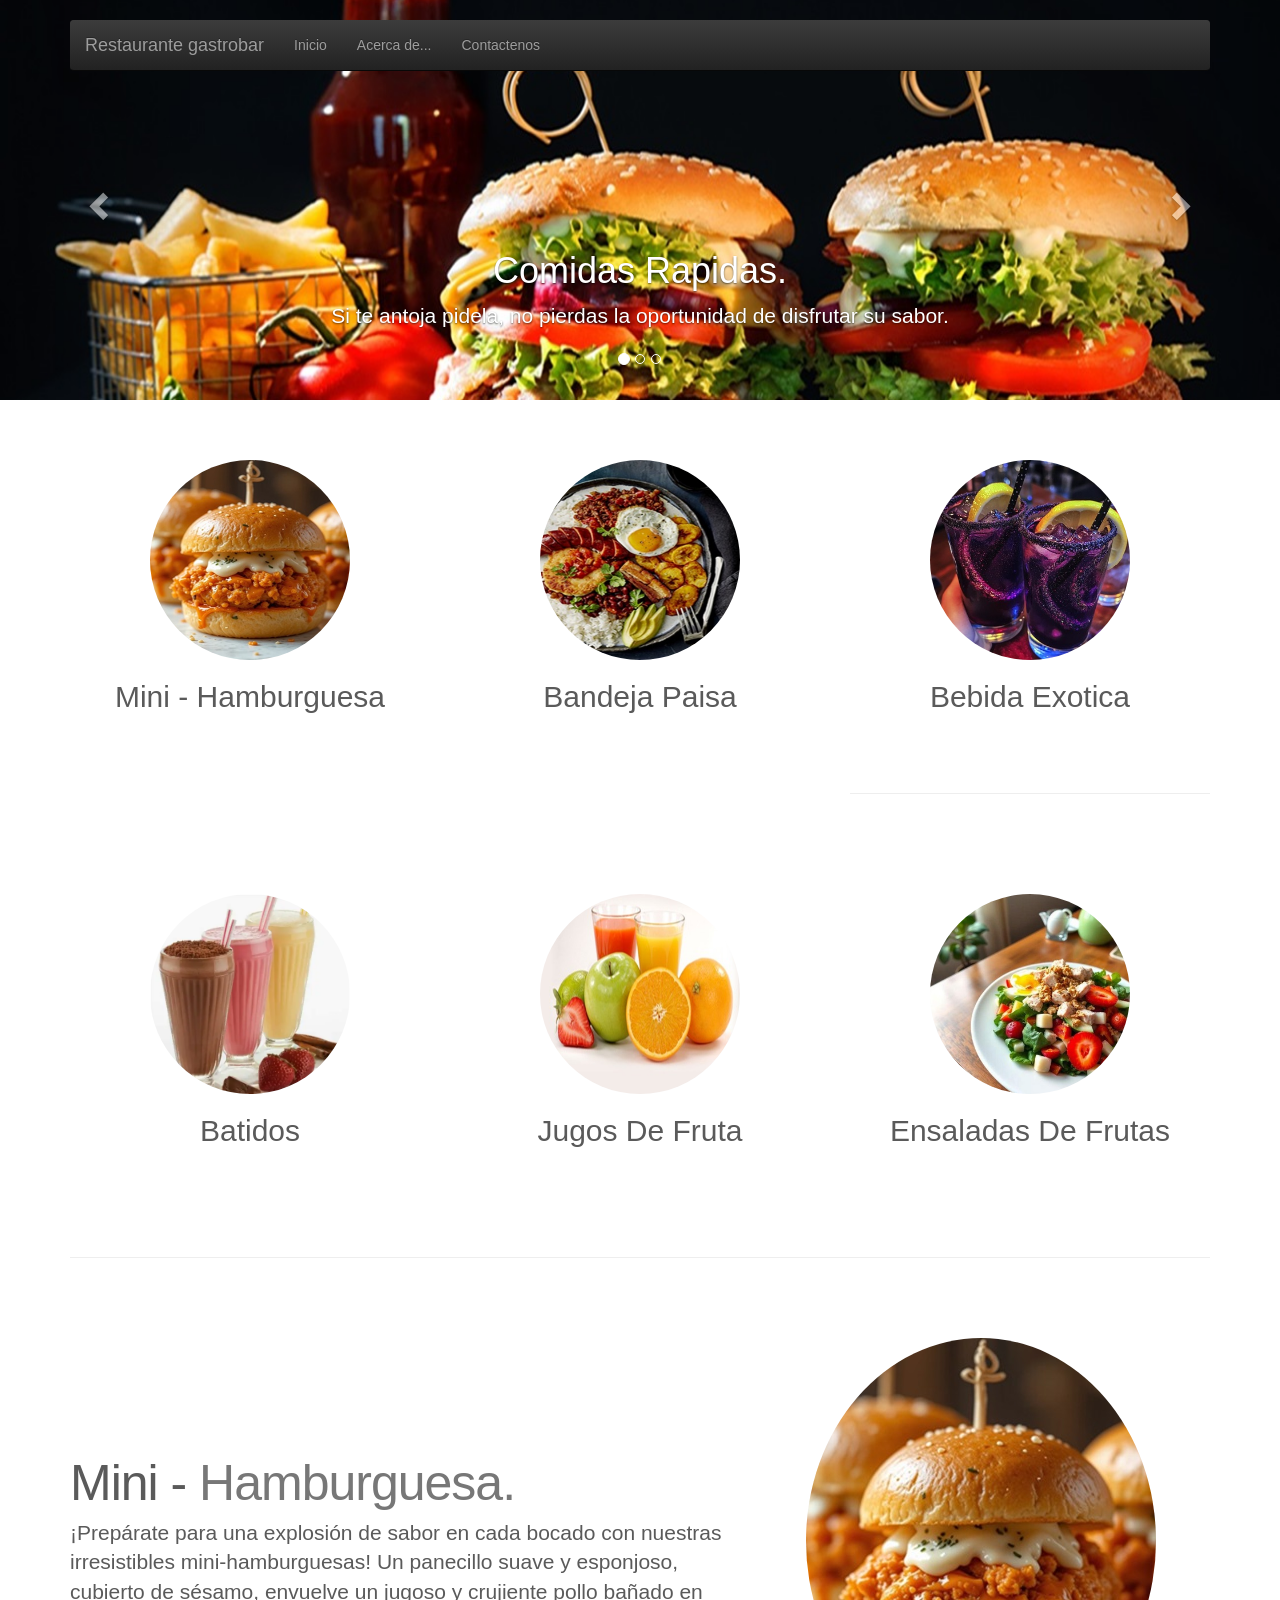
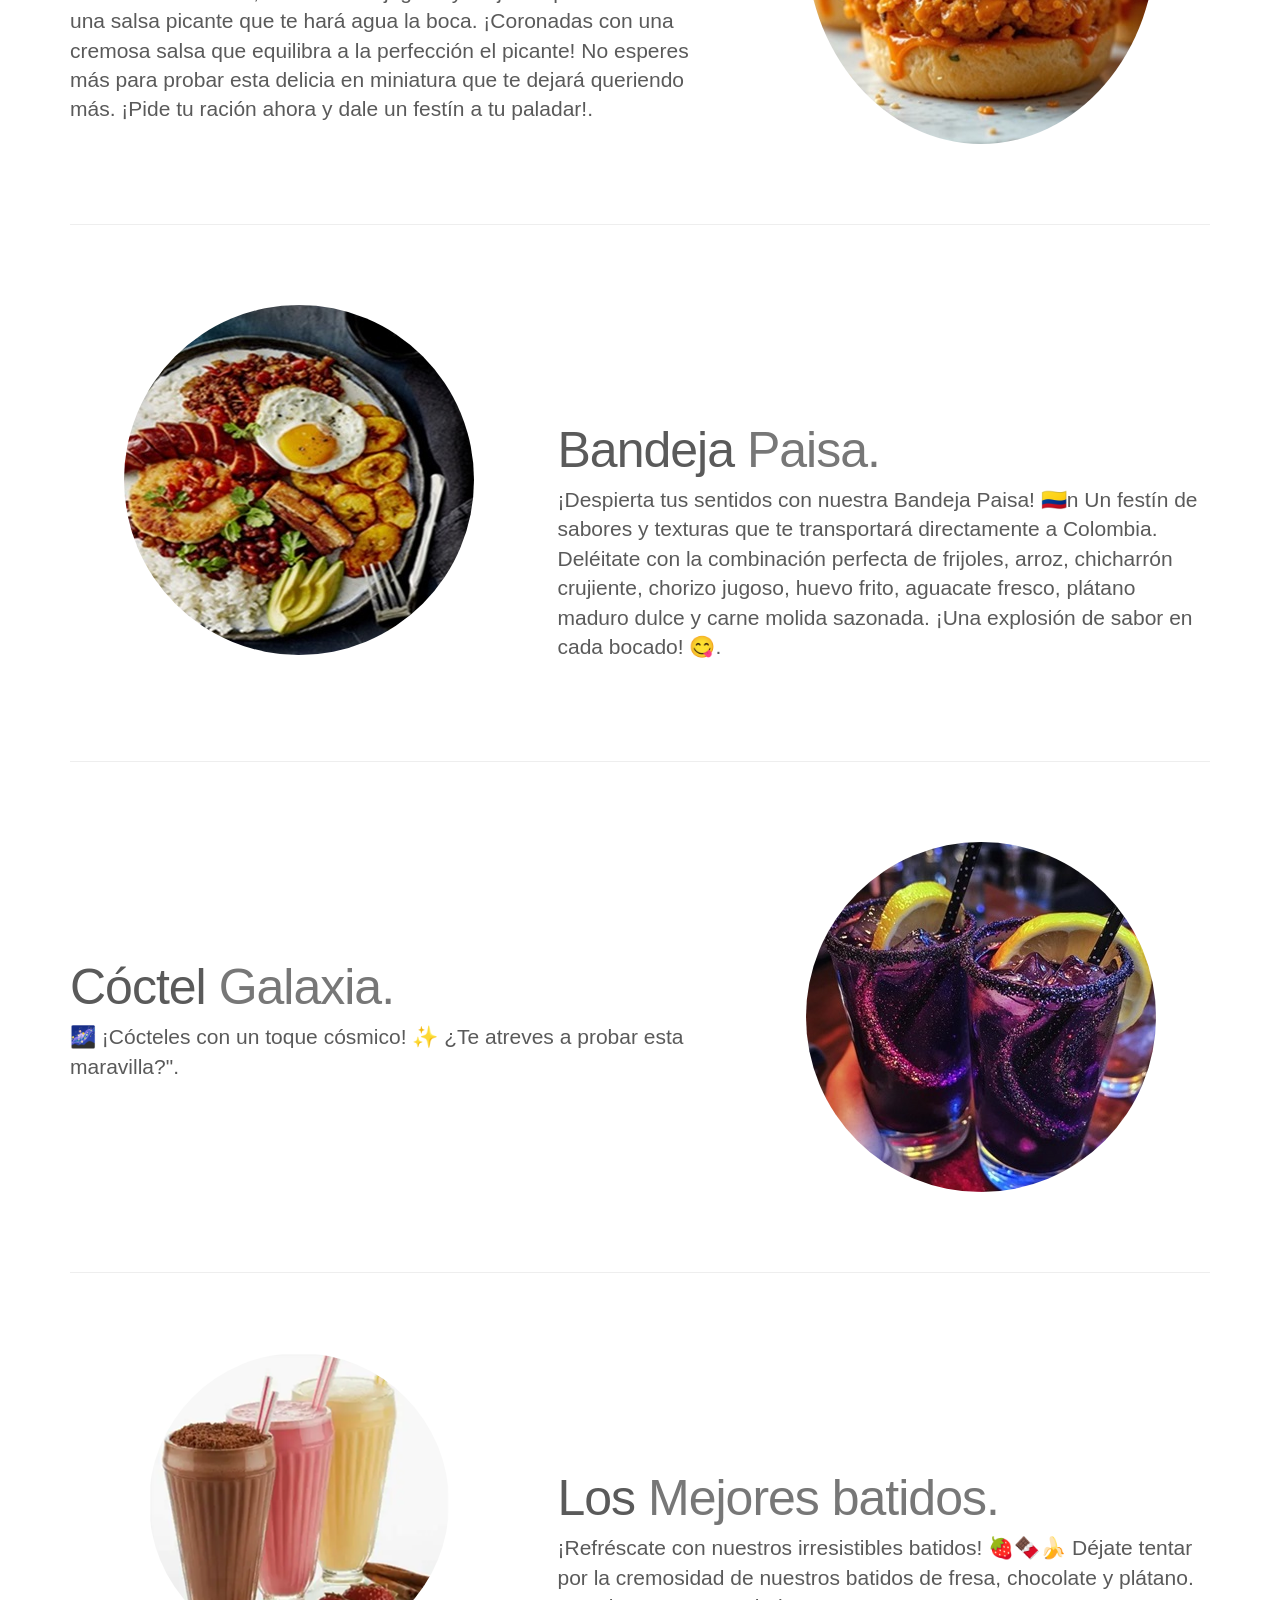
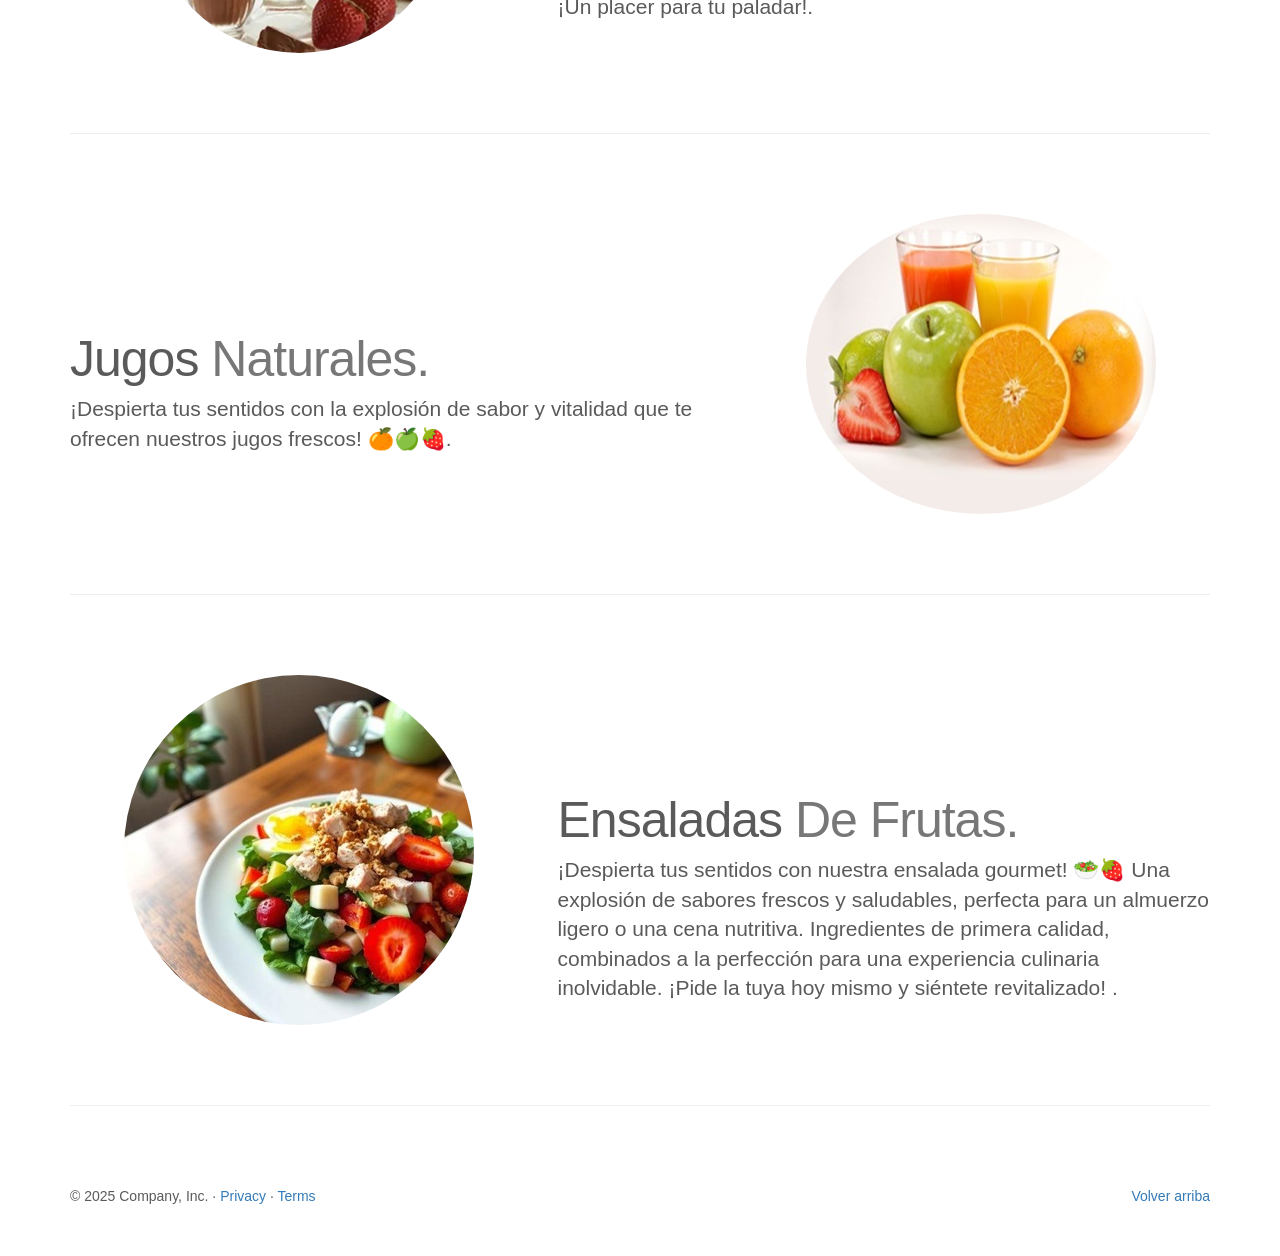
==== commit 6a56bb91: "Fix HTML encoding issues in index.html" ====
--- a/index.html
+++ b/index.html
@@ -215,7 +215,7 @@
             ¡Pide la tuya hoy mismo y siéntete revitalizado! .</p>
         </div>
         <div class="col-md-5 col-md-pull-7">
-          <img class="featurette-image img-responsive center-block" src="img/ensalada2.jpeg" alt="Generic placeholder image" id="seccion-ensalada">
+          <img class="featurette-image img-responsive center-block img-circle" src="img/ensalada2.jpeg" alt="Generic placeholder image" id="seccion-ensalada">
         </div>
       </div>
       <hr class="featurette-divider">
@@ -253,3 +253,4 @@
 
 
 
+
